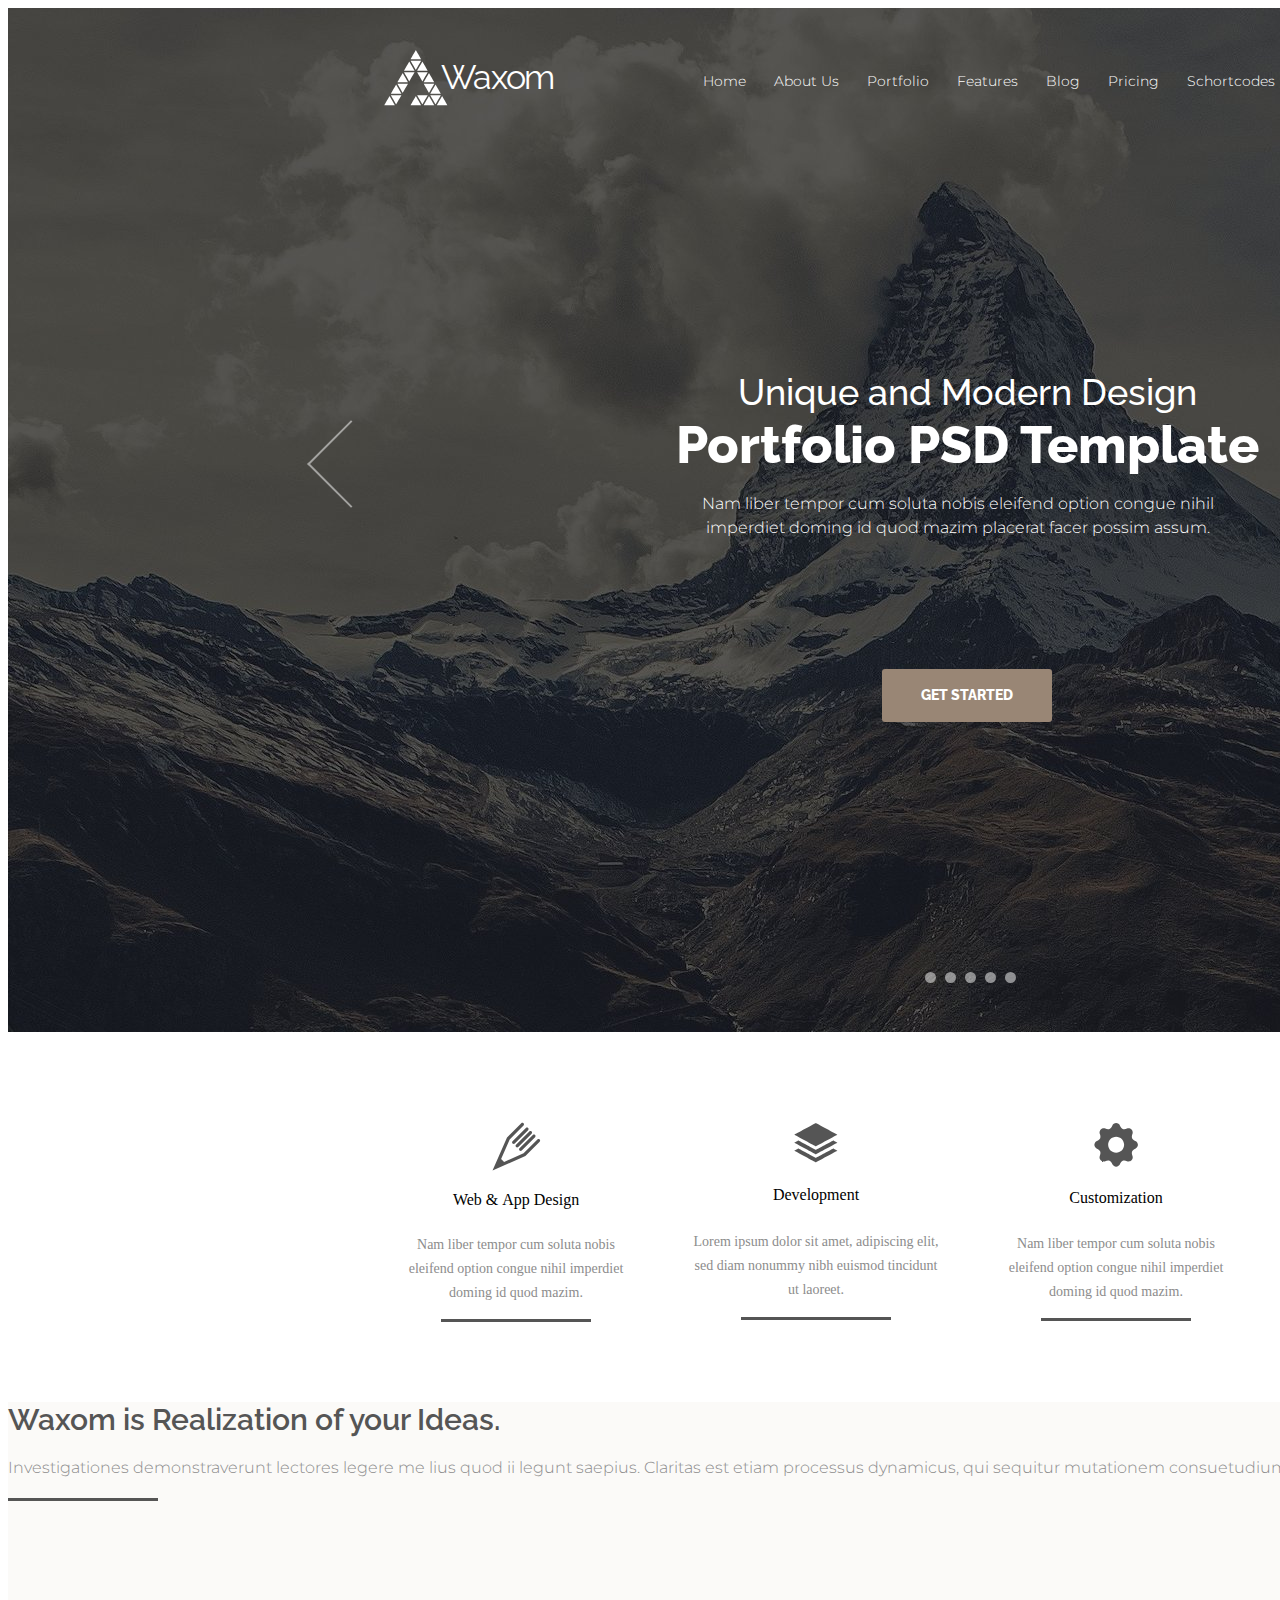
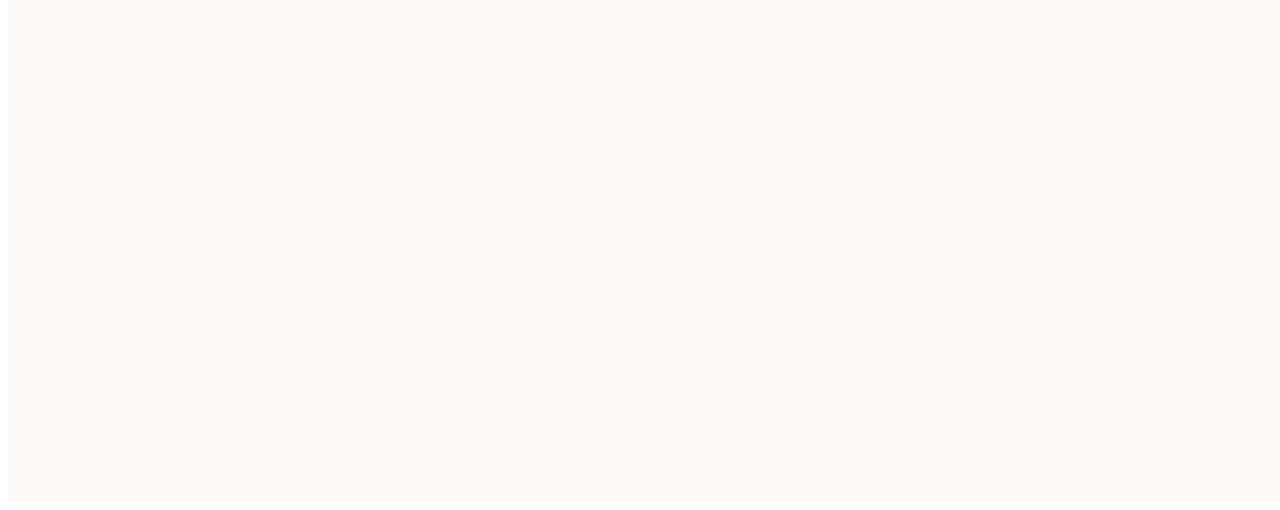
==== GB_html_final_mockup/index.html @ cc8e55af "hw5" ====
<!DOCTYPE html>
<html lang="en">

<head>
    <meta charset="UTF-8">
    <title>Final project</title>
    <link href="css/style.css" rel="stylesheet">
    <link href="https://fonts.googleapis.com/css?family=Raleway:400,500,600,700,800" rel="stylesheet">
    <link href="https://fonts.googleapis.com/css?family=Montserrat:300,400,200" rel="stylesheet">
    <link href="https://fonts.googleapis.com/css2?family=Roboto&display=swap" rel="stylesheet"> </head>

<body class="container">
    <header class="header">
        <dev class="logo_and_menu">
            <dev class="logo">
                <svg xmlns="http://www.w3.org/2000/svg" xmlns:xlink="http://www.w3.org/1999/xlink" width="66px" height="59px" viewBox="0 0 66 59">
                    <path fill-rule="evenodd" fill="#ffffff" d="M38.107788,12.713295 C38.107788,12.713295 27.60028,12.713295 27.60028,12.713295 C27.60028,12.713295 32.854034,21.904587 32.854034,21.904587 C32.854034,21.904587 38.107788,12.713295 38.107788,12.713295 ZM26.286285,13.47979 C26.286285,13.47979 21.03241,22.671082 21.03241,22.671082 C21.03241,22.671082 31.54004,22.671082 31.54004,22.671082 C31.54004,22.671082 26.286285,13.47979 26.286285,13.47979 ZM44.67566,22.671082 C44.67566,22.671082 39.42169,13.47979 39.42169,13.47979 C39.42169,13.47979 34.16806,22.671082 34.16806,22.671082 C34.16806,22.671082 44.67566,22.671082 44.67566,22.671082 ZM34.16806,24.201576 C34.16806,24.201576 39.42169,33.38955 39.42169,33.38955 C39.42169,33.38955 44.67566,24.201576 44.67566,24.201576 C44.67566,24.201576 34.16806,24.201576 34.16806,24.201576 ZM21.03241,24.201576 C21.03241,24.201576 26.286285,33.38955 26.286285,33.38955 C26.286285,33.38955 31.54004,24.201576 31.54004,24.201576 C31.54004,24.201576 21.03241,24.201576 21.03241,24.201576 ZM14.464661,34.15396 C14.464661,34.15396 24.971344,34.15396 24.971344,34.15396 C24.971344,34.15396 19.718384,24.966827 19.718384,24.966827 C19.718384,24.966827 14.464661,34.15396 14.464661,34.15396 ZM51.243317,34.15396 C51.243317,34.15396 45.989685,24.966827 45.989685,24.966827 C45.989685,24.966827 40.73764,34.15396 40.73764,34.15396 C40.73764,34.15396 51.243317,34.15396 51.243317,34.15396 ZM32.854034,1.9935837 C32.854034,1.9935837 27.60028,11.184044 27.60028,11.184044 C27.60028,11.184044 38.107788,11.184044 38.107788,11.184044 C38.107788,11.184044 32.854034,1.9935837 32.854034,1.9935837 ZM45.989685,44.874092 C45.989685,44.874092 51.243317,35.68612 51.243317,35.68612 C51.243317,35.68612 40.73764,35.68612 40.73764,35.68612 C40.73764,35.68612 45.989685,44.874092 45.989685,44.874092 ZM19.718384,44.874092 C19.718384,44.874092 24.971344,35.68612 24.971344,35.68612 C24.971344,35.68612 14.464661,35.68612 14.464661,35.68612 C14.464661,35.68612 19.718384,44.874092 19.718384,44.874092 ZM7.897003,45.64142 C7.897003,45.64142 18.403687,45.64142 18.403687,45.64142 C18.403687,45.64142 13.150757,36.45096 13.150757,36.45096 C13.150757,36.45096 7.897003,45.64142 7.897003,45.64142 ZM57.811096,45.64142 C57.811096,45.64142 52.557343,36.45096 52.557343,36.45096 C52.557343,36.45096 47.303345,45.64142 47.303345,45.64142 C47.303345,45.64142 57.811096,45.64142 57.811096,45.64142 ZM47.303345,47.171913 C47.303345,47.171913 52.557343,56.359047 52.557343,56.359047 C52.557343,56.359047 57.811096,47.171913 57.811096,47.171913 C57.811096,47.171913 47.303345,47.171913 47.303345,47.171913 ZM34.16806,47.171913 C34.16806,47.171913 39.42169,56.359047 39.42169,56.359047 C39.42169,56.359047 44.67566,47.171913 44.67566,47.171913 C44.67566,47.171913 34.16806,47.171913 34.16806,47.171913 ZM13.150757,56.359047 C13.150757,56.359047 18.403687,47.171913 18.403687,47.171913 C18.403687,47.171913 7.897003,47.171913 7.897003,47.171913 C7.897003,47.171913 13.150757,56.359047 13.150757,56.359047 ZM1.3310547,57.127625 C1.3310547,57.127625 11.835815,57.127625 11.835815,57.127625 C11.835815,57.127625 6.582062,47.93924 6.582062,47.93924 C6.582062,47.93924 1.3310547,57.127625 1.3310547,57.127625 ZM27.60028,57.127625 C27.60028,57.127625 38.107788,57.127625 38.107788,57.127625 C38.107788,57.127625 32.854034,47.93924 32.854034,47.93924 C32.854034,47.93924 27.60028,57.127625 27.60028,57.127625 ZM40.73764,57.127625 C40.73764,57.127625 51.243317,57.127625 51.243317,57.127625 C51.243317,57.127625 45.989685,47.93924 45.989685,47.93924 C45.989685,47.93924 40.73764,57.127625 40.73764,57.127625 ZM59.12509,47.93924 C59.12509,47.93924 53.873047,57.127625 53.873047,57.127625 C53.873047,57.127625 64.377014,57.127625 64.377014,57.127625 C64.377014,57.127625 59.12509,47.93924 59.12509,47.93924 Z" /> </svg> <span class="logo_text">Waxom</span> 
                    </dev>
            <nav class="menu_basket_search">
                <ul class="menu">
                    <li class="menu_item">home</li>
                    <li class="menu_item">about us</li>
                    <li class="menu_item">portfolio</li>
                    <li class="menu_item">features</li>
                    <li class="menu_item">blog</li>
                    <li class="menu_item">pricing</li>
                    <li class="menu_item">schortcodes</li>
                    <li class="menu_item">contact</li>
                    <li class="menu_item">
                        <svg class="basket_icon" xmlns="http://www.w3.org/2000/svg" xmlns:xlink="http://www.w3.org/1999/xlink" width="20px" height="27px" viewBox="0 0 20 27">
                            <path fill-rule="evenodd" fill="#ffffff" d="M15.995483,4.9985275 C15.995483,4.9985275 14.496216,4.9985275 14.496216,4.9985275 C14.496216,3.3417358 12.483032,1.998188 9.998779,1.998188 C7.5144043,1.998188 5.5009766,3.3417358 5.5009766,4.9985275 C5.5009766,4.9985275 4.001831,4.9985275 4.001831,4.9985275 C2.3458252,4.9985275 1.0032959,6.3412437 1.0032959,7.997204 C1.0032959,7.997204 1.0032959,22.995163 1.0032959,22.995163 C1.0032959,24.651123 2.3458252,25.994255 4.001831,25.994255 C4.001831,25.994255 15.995483,25.994255 15.995483,25.994255 C17.651611,25.994255 18.994263,24.651123 18.994263,22.995163 C18.994263,22.995163 18.994263,7.997204 18.994263,7.997204 C18.994263,6.3412437 17.651611,4.9985275 15.995483,4.9985275 ZM9.998779,3.4983559 C11.655029,3.4983559 12.99707,3.96241 12.99707,4.9985275 C12.99707,4.9985275 7.000244,4.9985275 7.000244,4.9985275 C7.000244,3.96241 8.342651,3.4983559 9.998779,3.4983559 ZM17.494995,22.995163 C17.494995,23.823143 16.823486,24.494087 15.995483,24.494087 C15.995483,24.494087 4.001831,24.494087 4.001831,24.494087 C3.173584,24.494087 2.5024414,23.823143 2.5024414,22.995163 C2.5024414,22.995163 2.5024414,21.495407 2.5024414,21.495407 C2.5024414,21.495407 17.494995,21.495407 17.494995,21.495407 C17.494995,21.495407 17.494995,22.995163 17.494995,22.995163 ZM17.494995,19.99524 C17.494995,19.99524 2.5024414,19.99524 2.5024414,19.99524 C2.5024414,19.99524 2.5024414,7.997204 2.5024414,7.997204 C2.5024414,7.168808 3.173584,6.497452 4.001831,6.497452 C4.001831,6.497452 5.5009766,6.497452 5.5009766,6.497452 C5.5009766,6.497452 5.5009766,10.997543 5.5009766,10.997543 C5.5009766,10.997543 7.000244,10.997543 7.000244,10.997543 C7.000244,10.997543 7.000244,6.497452 7.000244,6.497452 C7.000244,6.497452 12.99707,6.497452 12.99707,6.497452 C12.99707,6.497452 12.99707,10.997543 12.99707,10.997543 C12.99707,10.997543 14.496216,10.997543 14.496216,10.997543 C14.496216,10.997543 14.496216,6.497452 14.496216,6.497452 C14.496216,6.497452 15.995483,6.497452 15.995483,6.497452 C16.823975,6.497452 17.494995,7.168808 17.494995,7.997204 C17.494995,7.997204 17.494995,19.99524 17.494995,19.99524 Z" /> </svg>
                    </li>
                    <li class="menu_item">
                        <svg class="search_icon" xmlns="http://www.w3.org/2000/svg" xmlns:xlink="http://www.w3.org/1999/xlink" width="27px" height="28px" viewBox="0 0 27 28">
                            <path fill-rule="evenodd" fill="#ffffff" d="M24.762207,24.68145 C24.762207,24.68145 18.568604,18.586464 18.568604,18.586464 C20.190186,16.82457 21.18689,14.493507 21.18689,11.928558 C21.186035,6.4434433 16.667603,1.9977722 11.093384,1.9977722 C5.518921,1.9977722 1.0006104,6.4434433 1.0006104,11.928558 C1.0006104,17.415741 5.518921,21.862244 11.093384,21.862244 C13.501587,21.862244 15.710693,21.02803 17.4458,19.643776 C17.4458,19.643776 23.663452,25.763268 23.663452,25.763268 C23.966309,26.061554 24.45813,26.061554 24.761353,25.763268 C25.064697,25.46373 25.064697,24.979324 24.762207,24.68145 ZM11.093384,20.333824 C6.376953,20.333824 2.5533447,16.571564 2.5533447,11.928558 C2.5533447,7.28804 6.376953,3.5249443 11.093384,3.5249443 C15.809814,3.5249443 19.633057,7.28804 19.633057,11.928558 C19.633057,16.571564 15.809814,20.333824 11.093384,20.333824 Z" /> </svg>
                    </li>
                </ul>
            </nav>
        </dev>
        <div class="middle_header">
            <div class="middle_header_arrow_left">
                <a href="#" class="slider_arrow_left"></a>
            </div>
            <div class="middle_header_alltext"><span class="h1_Unique">Unique and Modern Design</span> <span class="h2_Portfolio">Portfolio PSD Template</span>
                <p class="middle_header_text">Nam liber tempor cum soluta nobis eleifend option congue nihil imperdiet doming id quod mazim placerat facer possim assum.</p>
            </div>
            <div class="middle_header_arrow_right">
                <a href="#" class="slider_arrow_right"></a>
            </div>
        </div>
        <button class="header_button">Get Started</button>
        <div class="header_pagination">
            <a class="header_pagination_item" href="#"></a>
            <a class="header_pagination_item" href="#"></a>
            <a class="header_pagination_item" href="#"></a>
            <a class="header_pagination_item" href="#"></a>
            <a class="header_pagination_item" href="#"></a>
        </div>
    </header>
    <section class="web_development_marketing">
        <div class="features">
            <svg class="features_icon" xmlns="http://www.w3.org/2000/svg" xmlns:xlink="http://www.w3.org/1999/xlink" width="49" height="49">
                <path d="M47.668,19.717 L33.402,33.985 L0.534,48.463 L15.011,15.591 L29.279,1.327 C29.898,0.706 30.904,0.706 31.527,1.327 C32.148,1.950 32.148,2.955 31.527,3.576 L17.683,17.422 L9.107,36.888 L12.106,39.887 L31.573,31.314 L45.420,17.470 C46.039,16.847 47.043,16.847 47.668,17.470 C48.289,18.090 48.289,19.100 47.668,19.717 ZM29.745,28.466 C29.434,28.773 29.028,28.931 28.620,28.931 C28.211,28.931 27.805,28.773 27.495,28.466 C26.875,27.843 26.875,26.836 27.495,26.216 L40.827,12.885 C41.450,12.260 42.454,12.260 43.077,12.885 C43.700,13.505 43.700,14.510 43.077,15.134 L29.745,28.466 ZM26.265,24.985 C25.955,25.293 25.549,25.450 25.140,25.450 C24.734,25.450 24.326,25.293 24.015,24.985 C23.394,24.364 23.394,23.354 24.015,22.735 L37.348,9.403 C37.970,8.780 38.974,8.780 39.598,9.403 C40.219,10.023 40.219,11.030 39.598,11.653 L26.265,24.985 ZM22.784,21.502 C22.473,21.814 22.065,21.968 21.659,21.968 C21.253,21.968 20.845,21.814 20.534,21.502 C19.914,20.883 19.914,19.873 20.534,19.253 L33.867,5.922 C34.490,5.298 35.495,5.298 36.117,5.922 C36.739,6.542 36.739,7.548 36.117,8.172 L22.784,21.502 Z" /> </svg> <span class="features_caption">Web &amp;&nbsp;App Design</span>
            <p class="features_text">Nam liber tempor cum soluta nobis eleifend option congue nihil imperdiet doming id quod mazim.</p>
        </div>
        <div class="features">
            <svg xmlns="http://www.w3.org/2000/svg" xmlns:xlink="http://www.w3.org/1999/xlink" class="features_icon" width="46px" height="42px">
                <path d="M22.850525,1.1054688 C22.850525,1.1054688 1.4135742,12.665649 1.4135742,12.665649 C1.4135742,12.665649 22.850525,24.22705 22.850525,24.22705 C22.850525,24.22705 44.287354,12.665649 44.287354,12.665649 C44.287354,12.665649 22.850525,1.1054688 22.850525,1.1054688 ZM22.850525,27.957764 C22.850525,27.957764 5.3987427,18.547974 5.3987427,18.547974 C5.3987427,18.547974 1.4135742,20.696655 1.4135742,20.696655 C1.4135742,20.696655 22.850525,32.253418 22.850525,32.253418 C22.850525,32.253418 44.287354,20.696655 44.287354,20.696655 C44.287354,20.696655 40.302307,18.547974 40.302307,18.547974 C40.302307,18.547974 22.850525,27.957764 22.850525,27.957764 ZM22.850525,35.98462 C22.850525,35.98462 5.3987427,26.57312 5.3987427,26.57312 C5.3987427,26.57312 1.4135742,28.720459 1.4135742,28.720459 C1.4135742,28.720459 22.850525,40.283203 22.850525,40.283203 C22.850525,40.283203 44.287354,28.720459 44.287354,28.720459 C44.287354,28.720459 40.302307,26.57312 40.302307,26.57312 C40.302307,26.57312 22.850525,35.98462 22.850525,35.98462 Z" /> </svg> <span class="features_caption">Development</span>
            <p class="features_text">Lorem ipsum dolor sit amet, adipiscing elit, sed diam nonummy nibh euismod tincidunt ut laoreet.</p>
        </div>
        <div class="features">
            <svg xmlns="http://www.w3.org/2000/svg" xmlns:xlink="http://www.w3.org/1999/xlink" class="features_icon" width="46px" height="46px">
                <path d="M44.927124,22.849976 C44.927124,21.229736 43.76062,19.500732 42.321655,18.993042 C40.881714,18.483276 39.486572,17.23523 39.0813,16.25061 C38.675293,15.268921 38.78076,13.395752 39.4364,12.016846 C40.092407,10.637573 39.694946,8.590698 38.549683,7.442871 C37.404175,6.296631 35.35681,5.9014893 33.976685,6.557495 C32.597412,7.2143555 30.726929,7.321533 29.74585,6.914795 C28.764893,6.5097656 27.517456,5.1121826 27.005127,3.6730957 C26.493408,2.2340088 24.763916,1.0670166 23.143677,1.0670166 C21.523071,1.0670166 19.79419,2.2340088 19.281982,3.6730957 C18.770142,5.1121826 17.522217,6.508911 16.54126,6.914795 C15.559692,7.321533 13.689697,7.2143555 12.310425,6.557495 C10.931519,5.9014893 8.883301,6.296631 7.7374268,7.442871 C6.591797,8.590698 6.194824,10.637573 6.85083,12.016846 C7.507202,13.396606 7.61145,15.2664795 7.2039795,16.249878 C6.7960205,17.231567 5.4053955,18.483276 3.9660645,18.993042 C2.5263672,19.500732 1.3598633,21.229736 1.3598633,22.849976 C1.3598633,24.470703 2.5263672,26.198853 3.9660645,26.710693 C5.4053955,27.223022 6.7978516,28.474243 7.2058105,29.453857 C7.6136475,30.434326 7.507202,32.30432 6.85083,33.683105 C6.194824,35.061523 6.591797,37.10974 7.7374268,38.255127 C8.883301,39.4021 10.930298,39.799316 12.310425,39.142456 C13.69043,38.48645 15.559692,38.38098 16.54126,38.78894 C17.523193,39.196045 18.770142,40.593994 19.281982,42.03235 C19.79419,43.46814 21.523071,44.633423 23.143677,44.633423 C24.763916,44.633423 26.493408,43.46814 27.005127,42.03235 C27.517456,40.593994 28.763062,39.196533 29.744263,38.78601 C30.72522,38.37805 32.597412,38.48645 33.976685,39.142456 C35.355957,39.799316 37.404175,39.4021 38.549683,38.255127 C39.694946,37.10974 40.092407,35.061523 39.4364,33.683105 C38.78076,32.303833 38.673462,30.433105 39.078735,29.453125 C39.484863,28.471802 40.881714,27.223022 42.321655,26.710693 C43.76062,26.198853 44.927124,24.470703 44.927124,22.849976 ZM23.143677,30.841919 C18.723999,30.841919 15.1501465,27.270386 15.1501465,22.858765 C15.1501465,18.440063 18.723999,14.865112 23.143677,14.865112 C27.554443,14.865112 31.127808,18.440063 31.127808,22.858765 C31.127808,27.270386 27.554443,30.841919 23.143677,30.841919 Z" /> </svg><span class="features_caption">Customization</span>
            <p class="features_text">Nam liber tempor cum soluta nobis eleifend option congue nihil imperdiet doming id quod mazim.</p>
        </div>
        <div class="features">
            <svg xmlns="http://www.w3.org/2000/svg" xmlns:xlink="http://www.w3.org/1999/xlink" class="features_icon" width="55px" height="38px">
                <path d="M9.999756,14.245117 C11.002197,12.187012 13.474487,10.636963 15.741943,10.636963 C15.741943,10.636963 41.94873,10.636963 41.94873,10.636963 C41.94873,10.636963 41.94873,8.983032 41.94873,8.983032 C41.94873,7.6187744 40.841675,6.5008545 39.491333,6.5008545 C39.491333,6.5008545 28.674805,6.5008545 28.674805,6.5008545 C28.674805,6.5008545 28.674805,5.057617 28.674805,5.057617 C28.674805,3.0014648 27.019531,1.3347168 24.990967,1.3347168 C24.990967,1.3347168 18.700562,1.3347168 18.700562,1.3347168 C17.717041,1.3347168 16.793457,1.7227783 16.09375,2.4302979 C15.394165,3.1348877 15.012329,4.062622 15.012329,5.057617 C15.012329,5.057617 15.012329,6.5024414 15.012329,6.5024414 C15.012329,6.5024414 4.1956787,6.5024414 4.1956787,6.5024414 C2.8432617,6.5008545 1.7385254,7.6187744 1.7385254,8.983032 C1.7385254,8.983032 1.7385254,31.14746 1.7385254,31.14746 C1.7385254,31.14746 9.999756,14.245117 9.999756,14.245117 ZM17.469604,5.057617 C17.469604,4.7297363 17.60205,4.4173584 17.832153,4.1831055 C18.062622,3.9449463 18.37207,3.8154297 18.698242,3.8154297 C18.698242,3.8154297 24.988647,3.8154297 24.988647,3.8154297 C25.666992,3.8154297 26.217407,4.369995 26.217407,5.057617 C26.217407,5.057617 26.217407,6.5024414 26.217407,6.5024414 C26.217407,6.5024414 17.469604,6.5024414 17.469604,6.5024414 C17.469604,6.5024414 17.469604,5.057617 17.469604,5.057617 ZM42.921265,34.762695 C42.326294,35.98401 40.728516,36.983643 39.378418,36.983643 C39.378418,36.983643 4.0803223,36.983643 4.0803223,36.983643 C2.7302246,36.983643 2.1116943,35.981567 2.7109375,34.762695 C2.7109375,34.762695 12.203125,15.340698 12.203125,15.340698 C12.796265,14.117554 14.3914795,13.115112 15.741943,13.115112 C15.741943,13.115112 51.039795,13.115112 51.039795,13.115112 C52.39441,13.115112 53.008545,14.117554 52.411377,15.340698 C52.411377,15.340698 42.921265,34.762695 42.921265,34.762695 Z" /> </svg> <span class="features_caption">Marketing</span>
            <p class="features_text">Nam liber tempor cum soluta nobis eleifend option congue nihil imperdiet doming id quod mazim.</p>
        </div>
    </section>
    <section class="waxom_is_realization">
    <span class="waxon_is_realization_caption">Waxom is Realization of your Ideas.</span> 
    <p class="waxon_is_realization_text">Investigationes demonstraverunt lectores legere me lius quod ii legunt saepius. Claritas est etiam processus dynamicus, qui sequitur mutationem consuetudium.</p>
    </section>
    <aside class="waxom_multipurpose"> </aside>
    <section class="our_latest_projects"> </section>
    <section class="video_presentation"> </section>
    <section class="exellent_for_mobile"> </section>
    <section class="satisfied_clients"> </section>
    <section class="resent_post"> </section>
    <section class="current_clients"> </section>
    <footer> </footer>
</body>

</html>
---- GB_html_final_mockup/css/style.css ----
.container {
    width: 1920px;
}

.header {
    min-height: 1024px;
    background-color: rgba(17, 17, 17, 0.7);
    background-image: url(../img/bg_photo_11949.jpg);
    box-sizing: border-box;
    padding: 40px 0 0 0;
}

.header:after {
    content: "";
    display: block;
    width: 100%;
    clear: both;
}

.menu_basket_search {
    float: right;
    margin-right: 375px;
}

.logo {
    display: flex;
    width: 181px;
    align-items: center;
    justify-content: space-between;
    box-sizing: border-box;
    margin: 0 0 0 375px;
    float: left;
    clear: both;
}

.logo_text {
    font-family: Raleway;
    font-size: 34px;
    line-height: 1.2;
    font-weight: 400;
    letter-spacing: -0.04em;
    color: #ffffff;
    margin: 0 10px 0 -20px;
    box-sizing: border-box;
}

.menu {
    list-style-type: none;
    display: inline-flex;
    justify-content: space-around;
    margin: 25px 0px 0 0;
    box-sizing: border-box;
    clear: both;
}

.menu_item {
    font-family: Montserrat;
    font-size: 14px;
    line-height: 1.2;
    font-weight: 300;
    color: #ffffff;
    text-transform: capitalize;
    box-sizing: border-box;
    margin: 0 28px 0 0;
}

.basket_icon {
    float: right;
    display: block;
    clear: both;
    margin: 0;
    margin: -7px 0 0 63px;
    ;
}

.search_icon {
    display: block;
    clear: both;
    margin: 0;
    float: right;
    margin: -7px 0 0 0px;
}

.menu_item:hover {
    color: #c7b299;
}

.middle_header {
    width: 1620px;
    min-height: 261px;
    display: flex;
    justify-content: center;
    align-items: center;
    justify-content: space-around;
    margin: 285px 150px 325px 150px;
}

.h1_Unique {
    font-family: Raleway;
    font-size: 36px;
    line-height: 1.2;
    font-weight: 500;
    color: #ffffff;
    box-sizing: border-box;
    display: flex;
    justify-content: center;
}

.h2_Portfolio {
    font-family: Raleway;
    font-size: 52px;
    line-height: 1.2;
    font-weight: 800;
    color: #ffffff;
    box-sizing: border-box;
    display: flex;
    justify-content: center;
}

.middle_header_text {
    font-family: Montserrat;
    width: 563px;
    font-size: 16px;
    line-height: 24px;
    font-weight: 300;
    color: #ffffff;
    box-sizing: border-box;
    display: flex;
    justify-content: center;
    text-align: center;
}

.slider_arrow_right {
    border: 1px solid white;
    display: block;
    width: 60px;
    height: 60px;
    margin: 30px;
    border: none;
    border-top: 2px solid white;
    border-right: 2px solid white;
    opacity: 0.5;
    transform: rotate(45deg);
}

.slider_arrow_left {
    border: 1px solid white;
    display: block;
    width: 60px;
    height: 60px;
    margin: 30px;
    border: none;
    border-top: 2px solid white;
    border-right: 2px solid white;
    opacity: 0.5;
    transform: rotate(-135deg);
}

.slider_arrow_right:hover,
.slider_arrow_left:hover {
    opacity: 1;
}

.header_button {
    font-family: Raleway;
    font-size: 14px;
    line-height: 23px;
    font-weight: 800;
    text-transform: uppercase;
    color: #ffffff;
    width: 170px;
    height: 53px;
    background-color: #998675;
    border-radius: 3.0px;
    box-sizing: border-box;
    border: none;
    display: block;
    margin: -250px 874px 250px 874px;
}

.header_button:hover {
    color: #ffffff;
    background-color: #c7b299;
}

.header_button:active,
.header_button:focus {
    color: #998675;
    background-color: #ffffff;
    border: none;
}

.header_pagination {
    width: 100px;
    display: flex;
    justify-content: space-around;
    margin: 0 912px 0 912px;
}

.header_pagination_item {
    display: block;
    width: 11px;
    height: 11px;
    opacity: 0.5;
    background-color: #ffffff;
    border-radius: 50%;
    border: 2px solid transparent;
    box-sizing: border-box;
}

.header_pagination_item:hover {
    background-color: transparent;
    border-color: #cfbda9;
    transform: scale(1.365);
}

.web_development_marketing {
    width: 1166px;
    display: flex;
    margin: 80px 375px 80px 375px;
    justify-content: space-between;
}

.features {
    display: flex;
    flex-wrap: wrap;
    justify-content: center;
    width: 266px;
    padding: 10px 10px 0 10px;
    box-sizing: border-box;
}

.features:after {
    content: "";
    display: block;
    width: 150px;
    height: 3px;
    background-color: #555555;
}

.features:hover .features_icon {
    fill: #c7b299;
}

.features:hover .features_caption {
    color: #c7b299;
}

.features:hover:after {
    background-color: #c7b299;
}

.features_icon {
    display: block;
    fill: #555555;
    margin: 0 0 20px 0;
}

.features_caption {
    width: 100%;
    margin: 0 0 10px 0;
    text-align: center;
    text-transform: capitalize;
}

.features_text {
    text-align: center;
    font-size: 14px;
    line-height: 24px;
    font-weight: 300;
    color: #8c8c8c;
}

.waxom_is_realization {
    min-height: 700px;
    background-color: #fbfaf8;
}

.waxom_is_realization:after {
    content: "";
    display: block;
    width: 150px;
    height: 3px;
    background-color: #555555;
}

.waxon_is_realization_caption {
    width: 100%;
    font-family: Raleway;
    font-size: 30px;
    line-height: 1.2;
    font-weight: 600;
    color: #555555;
    text-align: center;
}

.waxon_is_realization_text {
    font-family: Montserrat;
    font-size: 16px;
    line-height: 28px;
    font-weight: 300;
    color: #8c8c8c;
     width: 100%;
    
}
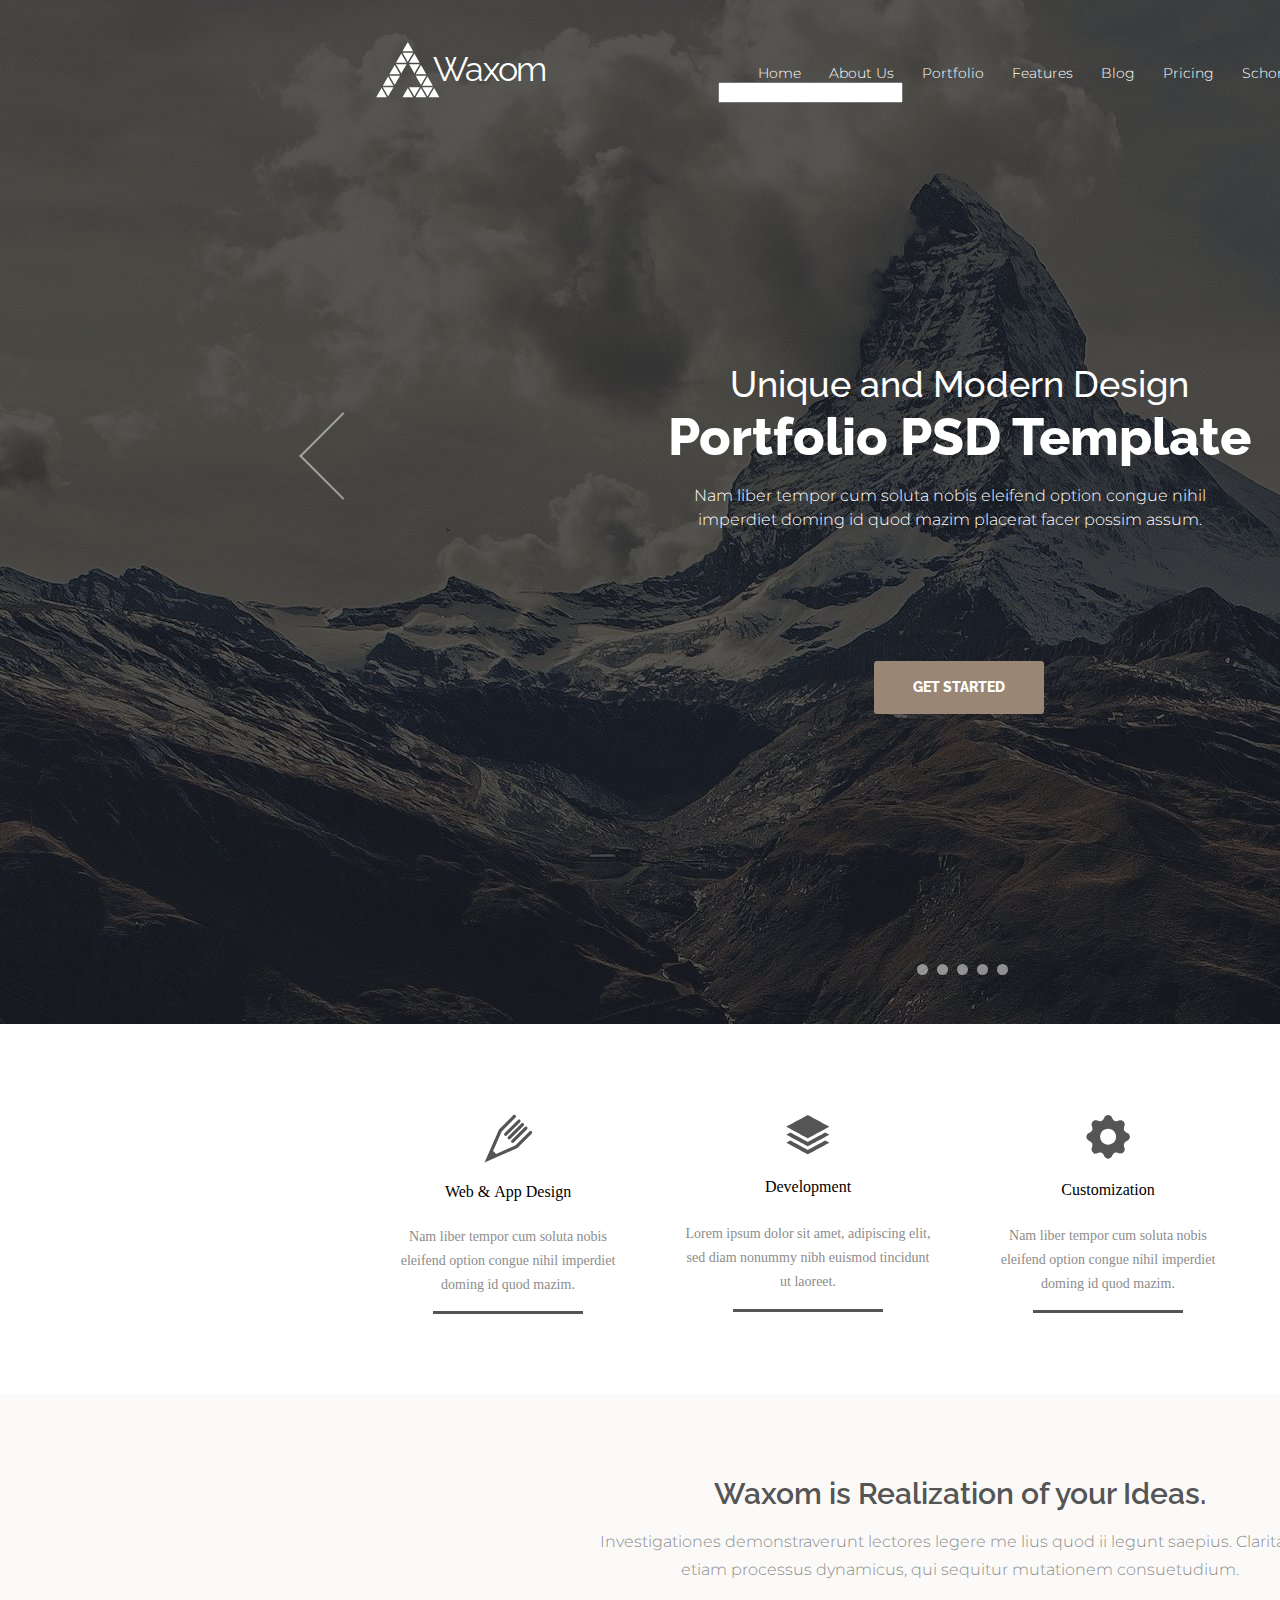
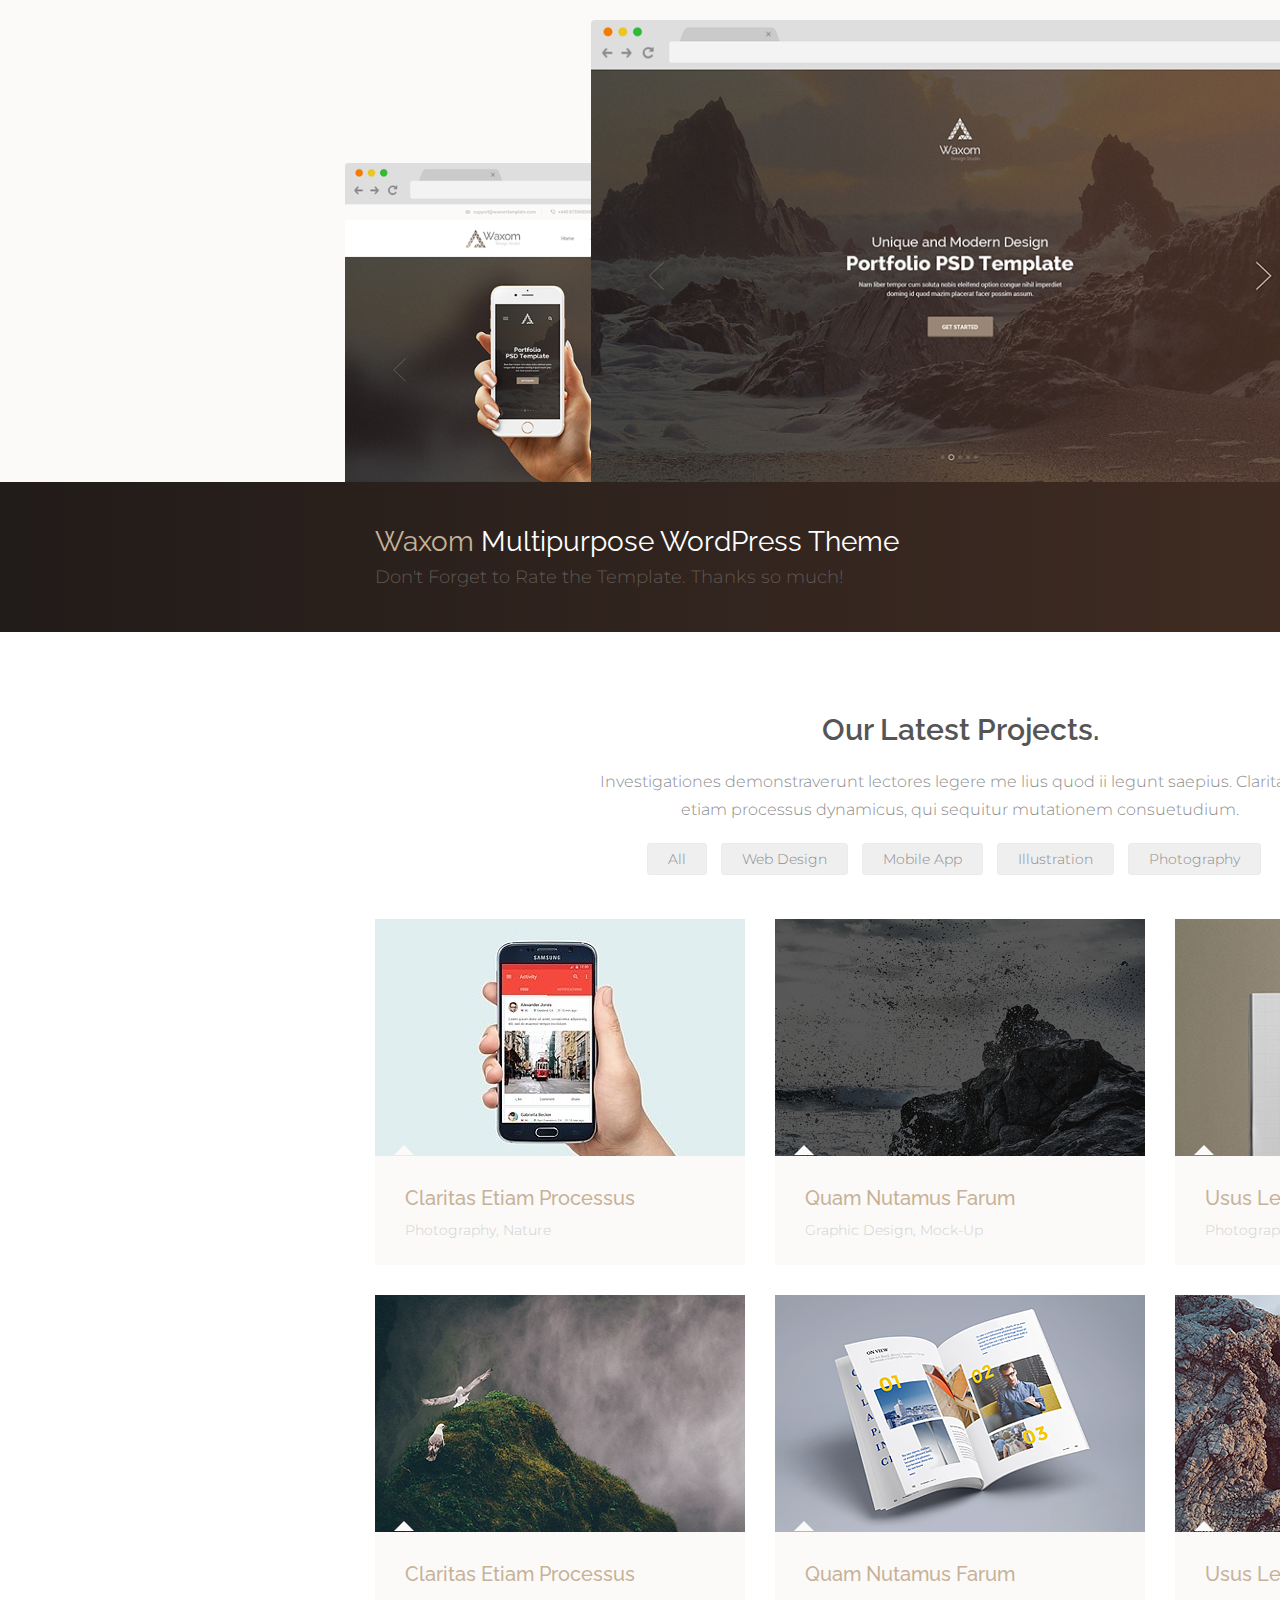
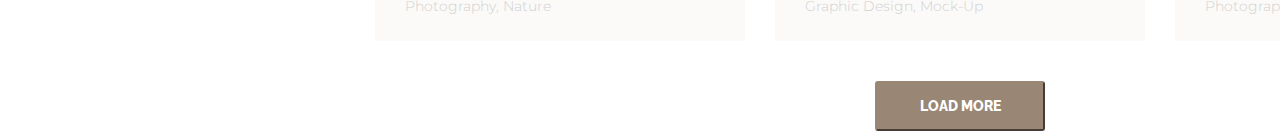
==== commit c1f2c39d: "hw6" ====
--- a/GB_html_final_mockup/index.html
+++ b/GB_html_final_mockup/index.html
@@ -1,96 +1,220 @@
 <!DOCTYPE html>
 <html lang="en">
-
-<head>
-    <meta charset="UTF-8">
-    <title>Final project</title>
-    <link href="css/style.css" rel="stylesheet">
-    <link href="https://fonts.googleapis.com/css?family=Raleway:400,500,600,700,800" rel="stylesheet">
-    <link href="https://fonts.googleapis.com/css?family=Montserrat:300,400,200" rel="stylesheet">
-    <link href="https://fonts.googleapis.com/css2?family=Roboto&display=swap" rel="stylesheet"> </head>
-
-<body class="container">
-    <header class="header">
-        <dev class="logo_and_menu">
+   <head>
+      <meta charset="UTF-8">
+      <title>Final project</title>
+      <link href="css/style.css" rel="stylesheet">
+      <link href="https://fonts.googleapis.com/css?family=Raleway:400,500,600,700,800" rel="stylesheet">
+      <link href="https://fonts.googleapis.com/css?family=Montserrat:300,400,200" rel="stylesheet">
+      <link href="https://fonts.googleapis.com/css2?family=Roboto&display=swap" rel="stylesheet">
+   </head>
+   <body class="container">
+      <header class="header">
+         <dev class="logo_and_menu">
             <dev class="logo">
-                <svg xmlns="http://www.w3.org/2000/svg" xmlns:xlink="http://www.w3.org/1999/xlink" width="66px" height="59px" viewBox="0 0 66 59">
-                    <path fill-rule="evenodd" fill="#ffffff" d="M38.107788,12.713295 C38.107788,12.713295 27.60028,12.713295 27.60028,12.713295 C27.60028,12.713295 32.854034,21.904587 32.854034,21.904587 C32.854034,21.904587 38.107788,12.713295 38.107788,12.713295 ZM26.286285,13.47979 C26.286285,13.47979 21.03241,22.671082 21.03241,22.671082 C21.03241,22.671082 31.54004,22.671082 31.54004,22.671082 C31.54004,22.671082 26.286285,13.47979 26.286285,13.47979 ZM44.67566,22.671082 C44.67566,22.671082 39.42169,13.47979 39.42169,13.47979 C39.42169,13.47979 34.16806,22.671082 34.16806,22.671082 C34.16806,22.671082 44.67566,22.671082 44.67566,22.671082 ZM34.16806,24.201576 C34.16806,24.201576 39.42169,33.38955 39.42169,33.38955 C39.42169,33.38955 44.67566,24.201576 44.67566,24.201576 C44.67566,24.201576 34.16806,24.201576 34.16806,24.201576 ZM21.03241,24.201576 C21.03241,24.201576 26.286285,33.38955 26.286285,33.38955 C26.286285,33.38955 31.54004,24.201576 31.54004,24.201576 C31.54004,24.201576 21.03241,24.201576 21.03241,24.201576 ZM14.464661,34.15396 C14.464661,34.15396 24.971344,34.15396 24.971344,34.15396 C24.971344,34.15396 19.718384,24.966827 19.718384,24.966827 C19.718384,24.966827 14.464661,34.15396 14.464661,34.15396 ZM51.243317,34.15396 C51.243317,34.15396 45.989685,24.966827 45.989685,24.966827 C45.989685,24.966827 40.73764,34.15396 40.73764,34.15396 C40.73764,34.15396 51.243317,34.15396 51.243317,34.15396 ZM32.854034,1.9935837 C32.854034,1.9935837 27.60028,11.184044 27.60028,11.184044 C27.60028,11.184044 38.107788,11.184044 38.107788,11.184044 C38.107788,11.184044 32.854034,1.9935837 32.854034,1.9935837 ZM45.989685,44.874092 C45.989685,44.874092 51.243317,35.68612 51.243317,35.68612 C51.243317,35.68612 40.73764,35.68612 40.73764,35.68612 C40.73764,35.68612 45.989685,44.874092 45.989685,44.874092 ZM19.718384,44.874092 C19.718384,44.874092 24.971344,35.68612 24.971344,35.68612 C24.971344,35.68612 14.464661,35.68612 14.464661,35.68612 C14.464661,35.68612 19.718384,44.874092 19.718384,44.874092 ZM7.897003,45.64142 C7.897003,45.64142 18.403687,45.64142 18.403687,45.64142 C18.403687,45.64142 13.150757,36.45096 13.150757,36.45096 C13.150757,36.45096 7.897003,45.64142 7.897003,45.64142 ZM57.811096,45.64142 C57.811096,45.64142 52.557343,36.45096 52.557343,36.45096 C52.557343,36.45096 47.303345,45.64142 47.303345,45.64142 C47.303345,45.64142 57.811096,45.64142 57.811096,45.64142 ZM47.303345,47.171913 C47.303345,47.171913 52.557343,56.359047 52.557343,56.359047 C52.557343,56.359047 57.811096,47.171913 57.811096,47.171913 C57.811096,47.171913 47.303345,47.171913 47.303345,47.171913 ZM34.16806,47.171913 C34.16806,47.171913 39.42169,56.359047 39.42169,56.359047 C39.42169,56.359047 44.67566,47.171913 44.67566,47.171913 C44.67566,47.171913 34.16806,47.171913 34.16806,47.171913 ZM13.150757,56.359047 C13.150757,56.359047 18.403687,47.171913 18.403687,47.171913 C18.403687,47.171913 7.897003,47.171913 7.897003,47.171913 C7.897003,47.171913 13.150757,56.359047 13.150757,56.359047 ZM1.3310547,57.127625 C1.3310547,57.127625 11.835815,57.127625 11.835815,57.127625 C11.835815,57.127625 6.582062,47.93924 6.582062,47.93924 C6.582062,47.93924 1.3310547,57.127625 1.3310547,57.127625 ZM27.60028,57.127625 C27.60028,57.127625 38.107788,57.127625 38.107788,57.127625 C38.107788,57.127625 32.854034,47.93924 32.854034,47.93924 C32.854034,47.93924 27.60028,57.127625 27.60028,57.127625 ZM40.73764,57.127625 C40.73764,57.127625 51.243317,57.127625 51.243317,57.127625 C51.243317,57.127625 45.989685,47.93924 45.989685,47.93924 C45.989685,47.93924 40.73764,57.127625 40.73764,57.127625 ZM59.12509,47.93924 C59.12509,47.93924 53.873047,57.127625 53.873047,57.127625 C53.873047,57.127625 64.377014,57.127625 64.377014,57.127625 C64.377014,57.127625 59.12509,47.93924 59.12509,47.93924 Z" /> </svg> <span class="logo_text">Waxom</span> 
-                    </dev>
+               <svg xmlns="http://www.w3.org/2000/svg" xmlns:xlink="http://www.w3.org/1999/xlink" width="66" height="59" viewBox="0 0 66 59">
+                  <path d="M38.107788,12.713295 C38.107788,12.713295 27.60028,12.713295 27.60028,12.713295 C27.60028,12.713295 32.854034,21.904587 32.854034,21.904587 C32.854034,21.904587 38.107788,12.713295 38.107788,12.713295 ZM26.286285,13.47979 C26.286285,13.47979 21.03241,22.671082 21.03241,22.671082 C21.03241,22.671082 31.54004,22.671082 31.54004,22.671082 C31.54004,22.671082 26.286285,13.47979 26.286285,13.47979 ZM44.67566,22.671082 C44.67566,22.671082 39.42169,13.47979 39.42169,13.47979 C39.42169,13.47979 34.16806,22.671082 34.16806,22.671082 C34.16806,22.671082 44.67566,22.671082 44.67566,22.671082 ZM34.16806,24.201576 C34.16806,24.201576 39.42169,33.38955 39.42169,33.38955 C39.42169,33.38955 44.67566,24.201576 44.67566,24.201576 C44.67566,24.201576 34.16806,24.201576 34.16806,24.201576 ZM21.03241,24.201576 C21.03241,24.201576 26.286285,33.38955 26.286285,33.38955 C26.286285,33.38955 31.54004,24.201576 31.54004,24.201576 C31.54004,24.201576 21.03241,24.201576 21.03241,24.201576 ZM14.464661,34.15396 C14.464661,34.15396 24.971344,34.15396 24.971344,34.15396 C24.971344,34.15396 19.718384,24.966827 19.718384,24.966827 C19.718384,24.966827 14.464661,34.15396 14.464661,34.15396 ZM51.243317,34.15396 C51.243317,34.15396 45.989685,24.966827 45.989685,24.966827 C45.989685,24.966827 40.73764,34.15396 40.73764,34.15396 C40.73764,34.15396 51.243317,34.15396 51.243317,34.15396 ZM32.854034,1.9935837 C32.854034,1.9935837 27.60028,11.184044 27.60028,11.184044 C27.60028,11.184044 38.107788,11.184044 38.107788,11.184044 C38.107788,11.184044 32.854034,1.9935837 32.854034,1.9935837 ZM45.989685,44.874092 C45.989685,44.874092 51.243317,35.68612 51.243317,35.68612 C51.243317,35.68612 40.73764,35.68612 40.73764,35.68612 C40.73764,35.68612 45.989685,44.874092 45.989685,44.874092 ZM19.718384,44.874092 C19.718384,44.874092 24.971344,35.68612 24.971344,35.68612 C24.971344,35.68612 14.464661,35.68612 14.464661,35.68612 C14.464661,35.68612 19.718384,44.874092 19.718384,44.874092 ZM7.897003,45.64142 C7.897003,45.64142 18.403687,45.64142 18.403687,45.64142 C18.403687,45.64142 13.150757,36.45096 13.150757,36.45096 C13.150757,36.45096 7.897003,45.64142 7.897003,45.64142 ZM57.811096,45.64142 C57.811096,45.64142 52.557343,36.45096 52.557343,36.45096 C52.557343,36.45096 47.303345,45.64142 47.303345,45.64142 C47.303345,45.64142 57.811096,45.64142 57.811096,45.64142 ZM47.303345,47.171913 C47.303345,47.171913 52.557343,56.359047 52.557343,56.359047 C52.557343,56.359047 57.811096,47.171913 57.811096,47.171913 C57.811096,47.171913 47.303345,47.171913 47.303345,47.171913 ZM34.16806,47.171913 C34.16806,47.171913 39.42169,56.359047 39.42169,56.359047 C39.42169,56.359047 44.67566,47.171913 44.67566,47.171913 C44.67566,47.171913 34.16806,47.171913 34.16806,47.171913 ZM13.150757,56.359047 C13.150757,56.359047 18.403687,47.171913 18.403687,47.171913 C18.403687,47.171913 7.897003,47.171913 7.897003,47.171913 C7.897003,47.171913 13.150757,56.359047 13.150757,56.359047 ZM1.3310547,57.127625 C1.3310547,57.127625 11.835815,57.127625 11.835815,57.127625 C11.835815,57.127625 6.582062,47.93924 6.582062,47.93924 C6.582062,47.93924 1.3310547,57.127625 1.3310547,57.127625 ZM27.60028,57.127625 C27.60028,57.127625 38.107788,57.127625 38.107788,57.127625 C38.107788,57.127625 32.854034,47.93924 32.854034,47.93924 C32.854034,47.93924 27.60028,57.127625 27.60028,57.127625 ZM40.73764,57.127625 C40.73764,57.127625 51.243317,57.127625 51.243317,57.127625 C51.243317,57.127625 45.989685,47.93924 45.989685,47.93924 C45.989685,47.93924 40.73764,57.127625 40.73764,57.127625 ZM59.12509,47.93924 C59.12509,47.93924 53.873047,57.127625 53.873047,57.127625 C53.873047,57.127625 64.377014,57.127625 64.377014,57.127625 C64.377014,57.127625 59.12509,47.93924 59.12509,47.93924 Z" />
+               </svg>
+               <span class="logo_text">Waxom</span> 
+            </dev>
             <nav class="menu_basket_search">
-                <ul class="menu">
-                    <li class="menu_item">home</li>
-                    <li class="menu_item">about us</li>
-                    <li class="menu_item">portfolio</li>
-                    <li class="menu_item">features</li>
-                    <li class="menu_item">blog</li>
-                    <li class="menu_item">pricing</li>
-                    <li class="menu_item">schortcodes</li>
-                    <li class="menu_item">contact</li>
-                    <li class="menu_item">
-                        <svg class="basket_icon" xmlns="http://www.w3.org/2000/svg" xmlns:xlink="http://www.w3.org/1999/xlink" width="20px" height="27px" viewBox="0 0 20 27">
-                            <path fill-rule="evenodd" fill="#ffffff" d="M15.995483,4.9985275 C15.995483,4.9985275 14.496216,4.9985275 14.496216,4.9985275 C14.496216,3.3417358 12.483032,1.998188 9.998779,1.998188 C7.5144043,1.998188 5.5009766,3.3417358 5.5009766,4.9985275 C5.5009766,4.9985275 4.001831,4.9985275 4.001831,4.9985275 C2.3458252,4.9985275 1.0032959,6.3412437 1.0032959,7.997204 C1.0032959,7.997204 1.0032959,22.995163 1.0032959,22.995163 C1.0032959,24.651123 2.3458252,25.994255 4.001831,25.994255 C4.001831,25.994255 15.995483,25.994255 15.995483,25.994255 C17.651611,25.994255 18.994263,24.651123 18.994263,22.995163 C18.994263,22.995163 18.994263,7.997204 18.994263,7.997204 C18.994263,6.3412437 17.651611,4.9985275 15.995483,4.9985275 ZM9.998779,3.4983559 C11.655029,3.4983559 12.99707,3.96241 12.99707,4.9985275 C12.99707,4.9985275 7.000244,4.9985275 7.000244,4.9985275 C7.000244,3.96241 8.342651,3.4983559 9.998779,3.4983559 ZM17.494995,22.995163 C17.494995,23.823143 16.823486,24.494087 15.995483,24.494087 C15.995483,24.494087 4.001831,24.494087 4.001831,24.494087 C3.173584,24.494087 2.5024414,23.823143 2.5024414,22.995163 C2.5024414,22.995163 2.5024414,21.495407 2.5024414,21.495407 C2.5024414,21.495407 17.494995,21.495407 17.494995,21.495407 C17.494995,21.495407 17.494995,22.995163 17.494995,22.995163 ZM17.494995,19.99524 C17.494995,19.99524 2.5024414,19.99524 2.5024414,19.99524 C2.5024414,19.99524 2.5024414,7.997204 2.5024414,7.997204 C2.5024414,7.168808 3.173584,6.497452 4.001831,6.497452 C4.001831,6.497452 5.5009766,6.497452 5.5009766,6.497452 C5.5009766,6.497452 5.5009766,10.997543 5.5009766,10.997543 C5.5009766,10.997543 7.000244,10.997543 7.000244,10.997543 C7.000244,10.997543 7.000244,6.497452 7.000244,6.497452 C7.000244,6.497452 12.99707,6.497452 12.99707,6.497452 C12.99707,6.497452 12.99707,10.997543 12.99707,10.997543 C12.99707,10.997543 14.496216,10.997543 14.496216,10.997543 C14.496216,10.997543 14.496216,6.497452 14.496216,6.497452 C14.496216,6.497452 15.995483,6.497452 15.995483,6.497452 C16.823975,6.497452 17.494995,7.168808 17.494995,7.997204 C17.494995,7.997204 17.494995,19.99524 17.494995,19.99524 Z" /> </svg>
-                    </li>
-                    <li class="menu_item">
-                        <svg class="search_icon" xmlns="http://www.w3.org/2000/svg" xmlns:xlink="http://www.w3.org/1999/xlink" width="27px" height="28px" viewBox="0 0 27 28">
-                            <path fill-rule="evenodd" fill="#ffffff" d="M24.762207,24.68145 C24.762207,24.68145 18.568604,18.586464 18.568604,18.586464 C20.190186,16.82457 21.18689,14.493507 21.18689,11.928558 C21.186035,6.4434433 16.667603,1.9977722 11.093384,1.9977722 C5.518921,1.9977722 1.0006104,6.4434433 1.0006104,11.928558 C1.0006104,17.415741 5.518921,21.862244 11.093384,21.862244 C13.501587,21.862244 15.710693,21.02803 17.4458,19.643776 C17.4458,19.643776 23.663452,25.763268 23.663452,25.763268 C23.966309,26.061554 24.45813,26.061554 24.761353,25.763268 C25.064697,25.46373 25.064697,24.979324 24.762207,24.68145 ZM11.093384,20.333824 C6.376953,20.333824 2.5533447,16.571564 2.5533447,11.928558 C2.5533447,7.28804 6.376953,3.5249443 11.093384,3.5249443 C15.809814,3.5249443 19.633057,7.28804 19.633057,11.928558 C19.633057,16.571564 15.809814,20.333824 11.093384,20.333824 Z" /> </svg>
-                    </li>
-                </ul>
+               <ul class="menu">
+                  <li class="menu_item">home</li>
+                  <li class="menu_item">about us</li>
+                  <li class="menu_item">portfolio</li>
+                  <li class="menu_item">features</li>
+                  <li class="menu_item">blog</li>
+                  <li class="menu_item">pricing</li>
+                  <li class="menu_item">schortcodes</li>
+                  <li class="menu_item">contact</li>
+               </ul>
+               <button class="basket_icon_button">
+                  <svg class="basket_icon" xmlns="http://www.w3.org/2000/svg" xmlns:xlink="http://www.w3.org/1999/xlink" width="20" height="27" viewBox="0 0 20 27">
+                     <path d="M15.995483,4.9985275 C15.995483,4.9985275 14.496216,4.9985275 14.496216,4.9985275 C14.496216,3.3417358 12.483032,1.998188 9.998779,1.998188 C7.5144043,1.998188 5.5009766,3.3417358 5.5009766,4.9985275 C5.5009766,4.9985275 4.001831,4.9985275 4.001831,4.9985275 C2.3458252,4.9985275 1.0032959,6.3412437 1.0032959,7.997204 C1.0032959,7.997204 1.0032959,22.995163 1.0032959,22.995163 C1.0032959,24.651123 2.3458252,25.994255 4.001831,25.994255 C4.001831,25.994255 15.995483,25.994255 15.995483,25.994255 C17.651611,25.994255 18.994263,24.651123 18.994263,22.995163 C18.994263,22.995163 18.994263,7.997204 18.994263,7.997204 C18.994263,6.3412437 17.651611,4.9985275 15.995483,4.9985275 ZM9.998779,3.4983559 C11.655029,3.4983559 12.99707,3.96241 12.99707,4.9985275 C12.99707,4.9985275 7.000244,4.9985275 7.000244,4.9985275 C7.000244,3.96241 8.342651,3.4983559 9.998779,3.4983559 ZM17.494995,22.995163 C17.494995,23.823143 16.823486,24.494087 15.995483,24.494087 C15.995483,24.494087 4.001831,24.494087 4.001831,24.494087 C3.173584,24.494087 2.5024414,23.823143 2.5024414,22.995163 C2.5024414,22.995163 2.5024414,21.495407 2.5024414,21.495407 C2.5024414,21.495407 17.494995,21.495407 17.494995,21.495407 C17.494995,21.495407 17.494995,22.995163 17.494995,22.995163 ZM17.494995,19.99524 C17.494995,19.99524 2.5024414,19.99524 2.5024414,19.99524 C2.5024414,19.99524 2.5024414,7.997204 2.5024414,7.997204 C2.5024414,7.168808 3.173584,6.497452 4.001831,6.497452 C4.001831,6.497452 5.5009766,6.497452 5.5009766,6.497452 C5.5009766,6.497452 5.5009766,10.997543 5.5009766,10.997543 C5.5009766,10.997543 7.000244,10.997543 7.000244,10.997543 C7.000244,10.997543 7.000244,6.497452 7.000244,6.497452 C7.000244,6.497452 12.99707,6.497452 12.99707,6.497452 C12.99707,6.497452 12.99707,10.997543 12.99707,10.997543 C12.99707,10.997543 14.496216,10.997543 14.496216,10.997543 C14.496216,10.997543 14.496216,6.497452 14.496216,6.497452 C14.496216,6.497452 15.995483,6.497452 15.995483,6.497452 C16.823975,6.497452 17.494995,7.168808 17.494995,7.997204 C17.494995,7.997204 17.494995,19.99524 17.494995,19.99524 Z" />
+                  </svg>
+               </button>
+               <form action="#">
+                  <input type="text" class="search">
+                  <svg class="search_icon" xmlns="http://www.w3.org/2000/svg" xmlns:xlink="http://www.w3.org/1999/xlink" width="27" height="28" viewBox="0 0 27 28">
+                     <path d="M24.762207,24.68145 C24.762207,24.68145 18.568604,18.586464 18.568604,18.586464 C20.190186,16.82457 21.18689,14.493507 21.18689,11.928558 C21.186035,6.4434433 16.667603,1.9977722 11.093384,1.9977722 C5.518921,1.9977722 1.0006104,6.4434433 1.0006104,11.928558 C1.0006104,17.415741 5.518921,21.862244 11.093384,21.862244 C13.501587,21.862244 15.710693,21.02803 17.4458,19.643776 C17.4458,19.643776 23.663452,25.763268 23.663452,25.763268 C23.966309,26.061554 24.45813,26.061554 24.761353,25.763268 C25.064697,25.46373 25.064697,24.979324 24.762207,24.68145 ZM11.093384,20.333824 C6.376953,20.333824 2.5533447,16.571564 2.5533447,11.928558 C2.5533447,7.28804 6.376953,3.5249443 11.093384,3.5249443 C15.809814,3.5249443 19.633057,7.28804 19.633057,11.928558 C19.633057,16.571564 15.809814,20.333824 11.093384,20.333824 Z" />
+                  </svg>
+               </form>
             </nav>
-        </dev>
-        <div class="middle_header">
+         </dev>
+         <div class="middle_header">
             <div class="middle_header_arrow_left">
-                <a href="#" class="slider_arrow_left"></a>
-            </div>
-            <div class="middle_header_alltext"><span class="h1_Unique">Unique and Modern Design</span> <span class="h2_Portfolio">Portfolio PSD Template</span>
-                <p class="middle_header_text">Nam liber tempor cum soluta nobis eleifend option congue nihil imperdiet doming id quod mazim placerat facer possim assum.</p>
+               <a href="#" class="slider_arrow_left"></a>
+            </div>
+            <div class="middle_header_alltext">
+               <span class="h1_Unique">Unique and Modern Design</span> <span class="h2_Portfolio">Portfolio PSD Template</span>
+               <p class="middle_header_text">Nam liber tempor cum soluta nobis eleifend option congue nihil imperdiet doming id quod mazim placerat facer possim assum.</p>
             </div>
             <div class="middle_header_arrow_right">
-                <a href="#" class="slider_arrow_right"></a>
-            </div>
-        </div>
-        <button class="header_button">Get Started</button>
-        <div class="header_pagination">
-            <a class="header_pagination_item" href="#"></a>
-            <a class="header_pagination_item" href="#"></a>
-            <a class="header_pagination_item" href="#"></a>
-            <a class="header_pagination_item" href="#"></a>
-            <a class="header_pagination_item" href="#"></a>
-        </div>
-    </header>
-    <section class="web_development_marketing">
-        <div class="features">
+               <a href="#" class="slider_arrow_right"></a>
+            </div>
+         </div>
+         <button class="header_button">Get Started</button>
+         <div class="header_pagination">
+            <a class="header_pagination_item" href="#"></a>
+            <a class="header_pagination_item" href="#"></a>
+            <a class="header_pagination_item" href="#"></a>
+            <a class="header_pagination_item" href="#"></a>
+            <a class="header_pagination_item" href="#"></a>
+         </div>
+      </header>
+      <section class="web_development_marketing">
+         <div class="features">
             <svg class="features_icon" xmlns="http://www.w3.org/2000/svg" xmlns:xlink="http://www.w3.org/1999/xlink" width="49" height="49">
-                <path d="M47.668,19.717 L33.402,33.985 L0.534,48.463 L15.011,15.591 L29.279,1.327 C29.898,0.706 30.904,0.706 31.527,1.327 C32.148,1.950 32.148,2.955 31.527,3.576 L17.683,17.422 L9.107,36.888 L12.106,39.887 L31.573,31.314 L45.420,17.470 C46.039,16.847 47.043,16.847 47.668,17.470 C48.289,18.090 48.289,19.100 47.668,19.717 ZM29.745,28.466 C29.434,28.773 29.028,28.931 28.620,28.931 C28.211,28.931 27.805,28.773 27.495,28.466 C26.875,27.843 26.875,26.836 27.495,26.216 L40.827,12.885 C41.450,12.260 42.454,12.260 43.077,12.885 C43.700,13.505 43.700,14.510 43.077,15.134 L29.745,28.466 ZM26.265,24.985 C25.955,25.293 25.549,25.450 25.140,25.450 C24.734,25.450 24.326,25.293 24.015,24.985 C23.394,24.364 23.394,23.354 24.015,22.735 L37.348,9.403 C37.970,8.780 38.974,8.780 39.598,9.403 C40.219,10.023 40.219,11.030 39.598,11.653 L26.265,24.985 ZM22.784,21.502 C22.473,21.814 22.065,21.968 21.659,21.968 C21.253,21.968 20.845,21.814 20.534,21.502 C19.914,20.883 19.914,19.873 20.534,19.253 L33.867,5.922 C34.490,5.298 35.495,5.298 36.117,5.922 C36.739,6.542 36.739,7.548 36.117,8.172 L22.784,21.502 Z" /> </svg> <span class="features_caption">Web &amp;&nbsp;App Design</span>
+               <path d="M47.668,19.717 L33.402,33.985 L0.534,48.463 L15.011,15.591 L29.279,1.327 C29.898,0.706 30.904,0.706 31.527,1.327 C32.148,1.950 32.148,2.955 31.527,3.576 L17.683,17.422 L9.107,36.888 L12.106,39.887 L31.573,31.314 L45.420,17.470 C46.039,16.847 47.043,16.847 47.668,17.470 C48.289,18.090 48.289,19.100 47.668,19.717 ZM29.745,28.466 C29.434,28.773 29.028,28.931 28.620,28.931 C28.211,28.931 27.805,28.773 27.495,28.466 C26.875,27.843 26.875,26.836 27.495,26.216 L40.827,12.885 C41.450,12.260 42.454,12.260 43.077,12.885 C43.700,13.505 43.700,14.510 43.077,15.134 L29.745,28.466 ZM26.265,24.985 C25.955,25.293 25.549,25.450 25.140,25.450 C24.734,25.450 24.326,25.293 24.015,24.985 C23.394,24.364 23.394,23.354 24.015,22.735 L37.348,9.403 C37.970,8.780 38.974,8.780 39.598,9.403 C40.219,10.023 40.219,11.030 39.598,11.653 L26.265,24.985 ZM22.784,21.502 C22.473,21.814 22.065,21.968 21.659,21.968 C21.253,21.968 20.845,21.814 20.534,21.502 C19.914,20.883 19.914,19.873 20.534,19.253 L33.867,5.922 C34.490,5.298 35.495,5.298 36.117,5.922 C36.739,6.542 36.739,7.548 36.117,8.172 L22.784,21.502 Z" />
+            </svg>
+            <span class="features_caption">Web &amp;&nbsp;App Design</span>
             <p class="features_text">Nam liber tempor cum soluta nobis eleifend option congue nihil imperdiet doming id quod mazim.</p>
-        </div>
-        <div class="features">
-            <svg xmlns="http://www.w3.org/2000/svg" xmlns:xlink="http://www.w3.org/1999/xlink" class="features_icon" width="46px" height="42px">
-                <path d="M22.850525,1.1054688 C22.850525,1.1054688 1.4135742,12.665649 1.4135742,12.665649 C1.4135742,12.665649 22.850525,24.22705 22.850525,24.22705 C22.850525,24.22705 44.287354,12.665649 44.287354,12.665649 C44.287354,12.665649 22.850525,1.1054688 22.850525,1.1054688 ZM22.850525,27.957764 C22.850525,27.957764 5.3987427,18.547974 5.3987427,18.547974 C5.3987427,18.547974 1.4135742,20.696655 1.4135742,20.696655 C1.4135742,20.696655 22.850525,32.253418 22.850525,32.253418 C22.850525,32.253418 44.287354,20.696655 44.287354,20.696655 C44.287354,20.696655 40.302307,18.547974 40.302307,18.547974 C40.302307,18.547974 22.850525,27.957764 22.850525,27.957764 ZM22.850525,35.98462 C22.850525,35.98462 5.3987427,26.57312 5.3987427,26.57312 C5.3987427,26.57312 1.4135742,28.720459 1.4135742,28.720459 C1.4135742,28.720459 22.850525,40.283203 22.850525,40.283203 C22.850525,40.283203 44.287354,28.720459 44.287354,28.720459 C44.287354,28.720459 40.302307,26.57312 40.302307,26.57312 C40.302307,26.57312 22.850525,35.98462 22.850525,35.98462 Z" /> </svg> <span class="features_caption">Development</span>
+         </div>
+         <div class="features">
+            <svg xmlns="http://www.w3.org/2000/svg" xmlns:xlink="http://www.w3.org/1999/xlink" class="features_icon" width="46" height="42">
+               <path d="M22.850525,1.1054688 C22.850525,1.1054688 1.4135742,12.665649 1.4135742,12.665649 C1.4135742,12.665649 22.850525,24.22705 22.850525,24.22705 C22.850525,24.22705 44.287354,12.665649 44.287354,12.665649 C44.287354,12.665649 22.850525,1.1054688 22.850525,1.1054688 ZM22.850525,27.957764 C22.850525,27.957764 5.3987427,18.547974 5.3987427,18.547974 C5.3987427,18.547974 1.4135742,20.696655 1.4135742,20.696655 C1.4135742,20.696655 22.850525,32.253418 22.850525,32.253418 C22.850525,32.253418 44.287354,20.696655 44.287354,20.696655 C44.287354,20.696655 40.302307,18.547974 40.302307,18.547974 C40.302307,18.547974 22.850525,27.957764 22.850525,27.957764 ZM22.850525,35.98462 C22.850525,35.98462 5.3987427,26.57312 5.3987427,26.57312 C5.3987427,26.57312 1.4135742,28.720459 1.4135742,28.720459 C1.4135742,28.720459 22.850525,40.283203 22.850525,40.283203 C22.850525,40.283203 44.287354,28.720459 44.287354,28.720459 C44.287354,28.720459 40.302307,26.57312 40.302307,26.57312 C40.302307,26.57312 22.850525,35.98462 22.850525,35.98462 Z" />
+            </svg>
+            <span class="features_caption">Development</span>
             <p class="features_text">Lorem ipsum dolor sit amet, adipiscing elit, sed diam nonummy nibh euismod tincidunt ut laoreet.</p>
-        </div>
-        <div class="features">
-            <svg xmlns="http://www.w3.org/2000/svg" xmlns:xlink="http://www.w3.org/1999/xlink" class="features_icon" width="46px" height="46px">
-                <path d="M44.927124,22.849976 C44.927124,21.229736 43.76062,19.500732 42.321655,18.993042 C40.881714,18.483276 39.486572,17.23523 39.0813,16.25061 C38.675293,15.268921 38.78076,13.395752 39.4364,12.016846 C40.092407,10.637573 39.694946,8.590698 38.549683,7.442871 C37.404175,6.296631 35.35681,5.9014893 33.976685,6.557495 C32.597412,7.2143555 30.726929,7.321533 29.74585,6.914795 C28.764893,6.5097656 27.517456,5.1121826 27.005127,3.6730957 C26.493408,2.2340088 24.763916,1.0670166 23.143677,1.0670166 C21.523071,1.0670166 19.79419,2.2340088 19.281982,3.6730957 C18.770142,5.1121826 17.522217,6.508911 16.54126,6.914795 C15.559692,7.321533 13.689697,7.2143555 12.310425,6.557495 C10.931519,5.9014893 8.883301,6.296631 7.7374268,7.442871 C6.591797,8.590698 6.194824,10.637573 6.85083,12.016846 C7.507202,13.396606 7.61145,15.2664795 7.2039795,16.249878 C6.7960205,17.231567 5.4053955,18.483276 3.9660645,18.993042 C2.5263672,19.500732 1.3598633,21.229736 1.3598633,22.849976 C1.3598633,24.470703 2.5263672,26.198853 3.9660645,26.710693 C5.4053955,27.223022 6.7978516,28.474243 7.2058105,29.453857 C7.6136475,30.434326 7.507202,32.30432 6.85083,33.683105 C6.194824,35.061523 6.591797,37.10974 7.7374268,38.255127 C8.883301,39.4021 10.930298,39.799316 12.310425,39.142456 C13.69043,38.48645 15.559692,38.38098 16.54126,38.78894 C17.523193,39.196045 18.770142,40.593994 19.281982,42.03235 C19.79419,43.46814 21.523071,44.633423 23.143677,44.633423 C24.763916,44.633423 26.493408,43.46814 27.005127,42.03235 C27.517456,40.593994 28.763062,39.196533 29.744263,38.78601 C30.72522,38.37805 32.597412,38.48645 33.976685,39.142456 C35.355957,39.799316 37.404175,39.4021 38.549683,38.255127 C39.694946,37.10974 40.092407,35.061523 39.4364,33.683105 C38.78076,32.303833 38.673462,30.433105 39.078735,29.453125 C39.484863,28.471802 40.881714,27.223022 42.321655,26.710693 C43.76062,26.198853 44.927124,24.470703 44.927124,22.849976 ZM23.143677,30.841919 C18.723999,30.841919 15.1501465,27.270386 15.1501465,22.858765 C15.1501465,18.440063 18.723999,14.865112 23.143677,14.865112 C27.554443,14.865112 31.127808,18.440063 31.127808,22.858765 C31.127808,27.270386 27.554443,30.841919 23.143677,30.841919 Z" /> </svg><span class="features_caption">Customization</span>
+         </div>
+         <div class="features">
+            <svg xmlns="http://www.w3.org/2000/svg" xmlns:xlink="http://www.w3.org/1999/xlink" class="features_icon" width="46" height="46">
+               <path d="M44.927124,22.849976 C44.927124,21.229736 43.76062,19.500732 42.321655,18.993042 C40.881714,18.483276 39.486572,17.23523 39.0813,16.25061 C38.675293,15.268921 38.78076,13.395752 39.4364,12.016846 C40.092407,10.637573 39.694946,8.590698 38.549683,7.442871 C37.404175,6.296631 35.35681,5.9014893 33.976685,6.557495 C32.597412,7.2143555 30.726929,7.321533 29.74585,6.914795 C28.764893,6.5097656 27.517456,5.1121826 27.005127,3.6730957 C26.493408,2.2340088 24.763916,1.0670166 23.143677,1.0670166 C21.523071,1.0670166 19.79419,2.2340088 19.281982,3.6730957 C18.770142,5.1121826 17.522217,6.508911 16.54126,6.914795 C15.559692,7.321533 13.689697,7.2143555 12.310425,6.557495 C10.931519,5.9014893 8.883301,6.296631 7.7374268,7.442871 C6.591797,8.590698 6.194824,10.637573 6.85083,12.016846 C7.507202,13.396606 7.61145,15.2664795 7.2039795,16.249878 C6.7960205,17.231567 5.4053955,18.483276 3.9660645,18.993042 C2.5263672,19.500732 1.3598633,21.229736 1.3598633,22.849976 C1.3598633,24.470703 2.5263672,26.198853 3.9660645,26.710693 C5.4053955,27.223022 6.7978516,28.474243 7.2058105,29.453857 C7.6136475,30.434326 7.507202,32.30432 6.85083,33.683105 C6.194824,35.061523 6.591797,37.10974 7.7374268,38.255127 C8.883301,39.4021 10.930298,39.799316 12.310425,39.142456 C13.69043,38.48645 15.559692,38.38098 16.54126,38.78894 C17.523193,39.196045 18.770142,40.593994 19.281982,42.03235 C19.79419,43.46814 21.523071,44.633423 23.143677,44.633423 C24.763916,44.633423 26.493408,43.46814 27.005127,42.03235 C27.517456,40.593994 28.763062,39.196533 29.744263,38.78601 C30.72522,38.37805 32.597412,38.48645 33.976685,39.142456 C35.355957,39.799316 37.404175,39.4021 38.549683,38.255127 C39.694946,37.10974 40.092407,35.061523 39.4364,33.683105 C38.78076,32.303833 38.673462,30.433105 39.078735,29.453125 C39.484863,28.471802 40.881714,27.223022 42.321655,26.710693 C43.76062,26.198853 44.927124,24.470703 44.927124,22.849976 ZM23.143677,30.841919 C18.723999,30.841919 15.1501465,27.270386 15.1501465,22.858765 C15.1501465,18.440063 18.723999,14.865112 23.143677,14.865112 C27.554443,14.865112 31.127808,18.440063 31.127808,22.858765 C31.127808,27.270386 27.554443,30.841919 23.143677,30.841919 Z" />
+            </svg>
+            <span class="features_caption">Customization</span>
             <p class="features_text">Nam liber tempor cum soluta nobis eleifend option congue nihil imperdiet doming id quod mazim.</p>
-        </div>
-        <div class="features">
-            <svg xmlns="http://www.w3.org/2000/svg" xmlns:xlink="http://www.w3.org/1999/xlink" class="features_icon" width="55px" height="38px">
-                <path d="M9.999756,14.245117 C11.002197,12.187012 13.474487,10.636963 15.741943,10.636963 C15.741943,10.636963 41.94873,10.636963 41.94873,10.636963 C41.94873,10.636963 41.94873,8.983032 41.94873,8.983032 C41.94873,7.6187744 40.841675,6.5008545 39.491333,6.5008545 C39.491333,6.5008545 28.674805,6.5008545 28.674805,6.5008545 C28.674805,6.5008545 28.674805,5.057617 28.674805,5.057617 C28.674805,3.0014648 27.019531,1.3347168 24.990967,1.3347168 C24.990967,1.3347168 18.700562,1.3347168 18.700562,1.3347168 C17.717041,1.3347168 16.793457,1.7227783 16.09375,2.4302979 C15.394165,3.1348877 15.012329,4.062622 15.012329,5.057617 C15.012329,5.057617 15.012329,6.5024414 15.012329,6.5024414 C15.012329,6.5024414 4.1956787,6.5024414 4.1956787,6.5024414 C2.8432617,6.5008545 1.7385254,7.6187744 1.7385254,8.983032 C1.7385254,8.983032 1.7385254,31.14746 1.7385254,31.14746 C1.7385254,31.14746 9.999756,14.245117 9.999756,14.245117 ZM17.469604,5.057617 C17.469604,4.7297363 17.60205,4.4173584 17.832153,4.1831055 C18.062622,3.9449463 18.37207,3.8154297 18.698242,3.8154297 C18.698242,3.8154297 24.988647,3.8154297 24.988647,3.8154297 C25.666992,3.8154297 26.217407,4.369995 26.217407,5.057617 C26.217407,5.057617 26.217407,6.5024414 26.217407,6.5024414 C26.217407,6.5024414 17.469604,6.5024414 17.469604,6.5024414 C17.469604,6.5024414 17.469604,5.057617 17.469604,5.057617 ZM42.921265,34.762695 C42.326294,35.98401 40.728516,36.983643 39.378418,36.983643 C39.378418,36.983643 4.0803223,36.983643 4.0803223,36.983643 C2.7302246,36.983643 2.1116943,35.981567 2.7109375,34.762695 C2.7109375,34.762695 12.203125,15.340698 12.203125,15.340698 C12.796265,14.117554 14.3914795,13.115112 15.741943,13.115112 C15.741943,13.115112 51.039795,13.115112 51.039795,13.115112 C52.39441,13.115112 53.008545,14.117554 52.411377,15.340698 C52.411377,15.340698 42.921265,34.762695 42.921265,34.762695 Z" /> </svg> <span class="features_caption">Marketing</span>
+         </div>
+         <div class="features">
+            <svg xmlns="http://www.w3.org/2000/svg" xmlns:xlink="http://www.w3.org/1999/xlink" class="features_icon" width="55" height="38">
+               <path d="M9.999756,14.245117 C11.002197,12.187012 13.474487,10.636963 15.741943,10.636963 C15.741943,10.636963 41.94873,10.636963 41.94873,10.636963 C41.94873,10.636963 41.94873,8.983032 41.94873,8.983032 C41.94873,7.6187744 40.841675,6.5008545 39.491333,6.5008545 C39.491333,6.5008545 28.674805,6.5008545 28.674805,6.5008545 C28.674805,6.5008545 28.674805,5.057617 28.674805,5.057617 C28.674805,3.0014648 27.019531,1.3347168 24.990967,1.3347168 C24.990967,1.3347168 18.700562,1.3347168 18.700562,1.3347168 C17.717041,1.3347168 16.793457,1.7227783 16.09375,2.4302979 C15.394165,3.1348877 15.012329,4.062622 15.012329,5.057617 C15.012329,5.057617 15.012329,6.5024414 15.012329,6.5024414 C15.012329,6.5024414 4.1956787,6.5024414 4.1956787,6.5024414 C2.8432617,6.5008545 1.7385254,7.6187744 1.7385254,8.983032 C1.7385254,8.983032 1.7385254,31.14746 1.7385254,31.14746 C1.7385254,31.14746 9.999756,14.245117 9.999756,14.245117 ZM17.469604,5.057617 C17.469604,4.7297363 17.60205,4.4173584 17.832153,4.1831055 C18.062622,3.9449463 18.37207,3.8154297 18.698242,3.8154297 C18.698242,3.8154297 24.988647,3.8154297 24.988647,3.8154297 C25.666992,3.8154297 26.217407,4.369995 26.217407,5.057617 C26.217407,5.057617 26.217407,6.5024414 26.217407,6.5024414 C26.217407,6.5024414 17.469604,6.5024414 17.469604,6.5024414 C17.469604,6.5024414 17.469604,5.057617 17.469604,5.057617 ZM42.921265,34.762695 C42.326294,35.98401 40.728516,36.983643 39.378418,36.983643 C39.378418,36.983643 4.0803223,36.983643 4.0803223,36.983643 C2.7302246,36.983643 2.1116943,35.981567 2.7109375,34.762695 C2.7109375,34.762695 12.203125,15.340698 12.203125,15.340698 C12.796265,14.117554 14.3914795,13.115112 15.741943,13.115112 C15.741943,13.115112 51.039795,13.115112 51.039795,13.115112 C52.39441,13.115112 53.008545,14.117554 52.411377,15.340698 C52.411377,15.340698 42.921265,34.762695 42.921265,34.762695 Z" />
+            </svg>
+            <span class="features_caption">Marketing</span>
             <p class="features_text">Nam liber tempor cum soluta nobis eleifend option congue nihil imperdiet doming id quod mazim.</p>
-        </div>
-    </section>
-    <section class="waxom_is_realization">
-    <span class="waxon_is_realization_caption">Waxom is Realization of your Ideas.</span> 
-    <p class="waxon_is_realization_text">Investigationes demonstraverunt lectores legere me lius quod ii legunt saepius. Claritas est etiam processus dynamicus, qui sequitur mutationem consuetudium.</p>
-    </section>
-    <aside class="waxom_multipurpose"> </aside>
-    <section class="our_latest_projects"> </section>
-    <section class="video_presentation"> </section>
-    <section class="exellent_for_mobile"> </section>
-    <section class="satisfied_clients"> </section>
-    <section class="resent_post"> </section>
-    <section class="current_clients"> </section>
-    <footer> </footer>
-</body>
-
+         </div>
+      </section>
+      <section class="waxom_is_realization">
+         <span class="waxon_is_realization_caption">Waxom is Realization of your Ideas.</span>
+         <p class="waxon_is_realization_text">Investigationes demonstraverunt lectores legere me lius quod ii legunt saepius. Claritas est etiam processus dynamicus, qui sequitur mutationem consuetudium.</p>
+         <div class="mult_back"></div>
+      </section>
+      <aside class="waxom_multipurpose">
+         <div class="box_for_text_waxom_multipurpose">
+            <span class="waxom_multipurpose_caption"><span class="waxom_multipurpose_caption_waxom_apart">Waxom</span> Multipurpose WordPress Theme</span>
+            <p class="waxom_multipurpose_text">Don't Forget to Rate the Template. Thanks so much!</p>
+         </div>
+         <button class="waxom_multipurpose_button ">Purchase Now</button>
+      </aside>
+      <section class="our_latest_projects">
+         <div class="wrp_our_latest_projects_text">
+            <span class="our_latest_projects_caption">Our Latest Projects.</span>
+            <p class="our_latest_projects_text">Investigationes demonstraverunt lectores legere me lius quod ii legunt saepius. Claritas est etiam processus dynamicus, qui sequitur mutationem consuetudium.</p>
+            <div class="our_latest_projects_buttons_row">
+               <button class="our_latest_projects_button_itself">All</button>
+               <button class="our_latest_projects_button_itself">Web Design</button>
+               <button class="our_latest_projects_button_itself">Mobile App</button>
+               <button class="our_latest_projects_button_itself">Illustration</button>
+               <button class="our_latest_projects_button_itself">Photography</button>
+            </div>
+         </div>
+         <div class="our_latest_projects_examples">
+            <! --first pic-->
+            <div class="our_latest_projects_article">
+               <img class="our_latest_projects_article_photo" src="img/bg_photo_1.jpg" alt="Photography, Nature" width="370" height="237">
+               <div class="our_latest_projects_article_txt_wrapper"> <span class="our_latest_projects_article_caption">Claritas Etiam Processus</span> <span class="our_latest_projects_article_txt">Photography, Nature</span> </div>
+               <button class="our_latest_projects_article_btn_link">
+                  <svg xmlns="http://www.w3.org/2000/svg" xmlns:xlink="http://www.w3.org/1999/xlink" width="28" height="28" viewBox="0 0 28 28">
+                     <path d="M24.499084,3.4936523 C22.09607,1.088623 18.158936,1.088623 15.755615,3.4936523 C15.755615,3.4936523 11.034546,8.217285 11.034546,8.217285 C12.653687,7.756592 14.40918,7.8771973 15.943298,8.593262 C15.943298,8.593262 18.397339,6.137207 18.397339,6.137207 C19.35199,5.182129 20.902893,5.182129 21.85736,6.137207 C22.811646,7.0915527 22.811646,8.643555 21.85736,9.599121 C21.85736,9.599121 18.77246,12.686279 18.77246,12.686279 C18.77246,12.686279 16.744263,14.714844 16.744263,14.714844 C15.789795,15.67041 14.23877,15.67041 13.284363,14.714844 C13.284363,14.714844 10.642578,17.358887 10.642578,17.358887 C11.2561035,17.9729 11.971924,18.432617 12.721985,18.723633 C14.750244,19.52417 17.102112,19.21753 18.874695,17.819092 C19.045105,17.682861 19.232544,17.529053 19.385986,17.358887 C19.385986,17.358887 22.57306,14.169922 22.57306,14.169922 C22.57306,14.169922 24.499084,12.2421875 24.499084,12.2421875 C26.91919,9.83667 26.91919,5.914551 24.499084,3.4936523 ZM11.937866,19.52417 C11.937866,19.52417 9.585876,21.878418 9.585876,21.878418 C8.631409,22.833496 7.0803833,22.833496 6.1259766,21.878418 C5.1713867,20.922363 5.1713867,19.371582 6.1259766,18.415771 C6.1259766,18.415771 11.239197,13.300781 11.239197,13.300781 C12.193481,12.345215 13.744629,12.345215 14.698975,13.300781 C14.698975,13.300781 17.340698,10.656494 17.340698,10.656494 C16.727173,10.04248 16.01123,9.582031 15.261536,9.292969 C13.130859,8.439209 10.625427,8.831055 8.835815,10.43457 C8.750671,10.503174 8.665405,10.588623 8.59729,10.656494 C8.59729,10.656494 3.484192,15.773926 3.484192,15.773926 C1.0809326,18.177734 1.0809326,22.116943 3.484192,24.521484 C5.887329,26.927246 9.824585,26.927246 12.2276,24.521484 C12.2276,24.521484 16.846436,19.848877 16.846436,19.848877 C14.494568,20.394531 13.949036,20.32666 11.937866,19.52417 Z" />
+                  </svg>
+               </button>
+               <button class="our_latest_projects_article_btn_search">
+                  <svg xmlns="http://www.w3.org/2000/svg" xmlns:xlink="http://www.w3.org/1999/xlink" width="29" height="27" viewBox="0 0 29 27">
+                     <path d="M12.304138,5.081543 C11.577759,5.081543 10.988525,5.662842 10.988525,6.376953 C10.988525,7.0944824 11.577759,7.673828 12.304138,7.673828 C13.911499,7.673828 15.346802,8.558838 16.051758,9.98291 C16.279602,10.444092 16.747192,10.711182 17.234497,10.711182 C17.428589,10.711182 17.624756,10.668457 17.810364,10.580811 C18.463684,10.266846 18.735046,9.490723 18.416565,8.847168 C17.2677,6.5249023 14.924744,5.081543 12.304138,5.081543 ZM26.456116,22.881348 C26.456116,22.881348 22.07257,18.563232 22.07257,18.563232 C23.370117,16.76416 24.140625,14.57251 24.140625,12.202393 C24.140625,6.128174 19.124939,1.1855469 12.958862,1.1855469 C6.7927856,1.1855469 1.7770996,6.128174 1.7770996,12.202393 C1.7770996,18.275635 6.7927856,23.218262 12.958862,23.218262 C15.53479,23.218262 17.90216,22.3479 19.794678,20.900879 C19.794678,20.900879 24.130005,25.17163 24.130005,25.17163 C24.451233,25.488525 24.872742,25.645752 25.29309,25.645752 C25.714233,25.645752 26.13501,25.489014 26.456116,25.17163 C27.098389,24.54004 27.098389,23.513916 26.456116,22.881348 ZM4.4087524,12.202393 C4.4087524,7.557129 8.244934,3.777832 12.959656,3.777832 C17.674194,3.777832 21.510254,7.557129 21.510254,12.202393 C21.510254,14.1345215 20.840088,15.91333 19.724243,17.33545 C19.355408,17.80542 18.941162,18.239502 18.481323,18.62378 C16.990295,19.870605 15.064209,20.627197 12.959656,20.627197 C8.244568,20.625732 4.4087524,16.846924 4.4087524,12.202393 Z" />
+                  </svg>
+               </button>
+            </div>
+            <! --second pic-->
+            <div class="our_latest_projects_article">
+               <img class="our_latest_projects_article_photo" src="img/bg_photo_2.png" alt="Photography, Nature" width="370" height="237">
+               <div class="our_latest_projects_article_txt_wrapper"> <span class="our_latest_projects_article_caption">Quam Nutamus Farum</span> <span class="our_latest_projects_article_txt">Graphic Design, Mock-Up</span> </div>
+               <button class="our_latest_projects_article_btn_link">
+                  <svg xmlns="http://www.w3.org/2000/svg" xmlns:xlink="http://www.w3.org/1999/xlink" width="28" height="28" viewBox="0 0 28 28">
+                     <path d="M24.499084,3.4936523 C22.09607,1.088623 18.158936,1.088623 15.755615,3.4936523 C15.755615,3.4936523 11.034546,8.217285 11.034546,8.217285 C12.653687,7.756592 14.40918,7.8771973 15.943298,8.593262 C15.943298,8.593262 18.397339,6.137207 18.397339,6.137207 C19.35199,5.182129 20.902893,5.182129 21.85736,6.137207 C22.811646,7.0915527 22.811646,8.643555 21.85736,9.599121 C21.85736,9.599121 18.77246,12.686279 18.77246,12.686279 C18.77246,12.686279 16.744263,14.714844 16.744263,14.714844 C15.789795,15.67041 14.23877,15.67041 13.284363,14.714844 C13.284363,14.714844 10.642578,17.358887 10.642578,17.358887 C11.2561035,17.9729 11.971924,18.432617 12.721985,18.723633 C14.750244,19.52417 17.102112,19.21753 18.874695,17.819092 C19.045105,17.682861 19.232544,17.529053 19.385986,17.358887 C19.385986,17.358887 22.57306,14.169922 22.57306,14.169922 C22.57306,14.169922 24.499084,12.2421875 24.499084,12.2421875 C26.91919,9.83667 26.91919,5.914551 24.499084,3.4936523 ZM11.937866,19.52417 C11.937866,19.52417 9.585876,21.878418 9.585876,21.878418 C8.631409,22.833496 7.0803833,22.833496 6.1259766,21.878418 C5.1713867,20.922363 5.1713867,19.371582 6.1259766,18.415771 C6.1259766,18.415771 11.239197,13.300781 11.239197,13.300781 C12.193481,12.345215 13.744629,12.345215 14.698975,13.300781 C14.698975,13.300781 17.340698,10.656494 17.340698,10.656494 C16.727173,10.04248 16.01123,9.582031 15.261536,9.292969 C13.130859,8.439209 10.625427,8.831055 8.835815,10.43457 C8.750671,10.503174 8.665405,10.588623 8.59729,10.656494 C8.59729,10.656494 3.484192,15.773926 3.484192,15.773926 C1.0809326,18.177734 1.0809326,22.116943 3.484192,24.521484 C5.887329,26.927246 9.824585,26.927246 12.2276,24.521484 C12.2276,24.521484 16.846436,19.848877 16.846436,19.848877 C14.494568,20.394531 13.949036,20.32666 11.937866,19.52417 Z" />
+                  </svg>
+               </button>
+               <button class="our_latest_projects_article_btn_search">
+                  <svg xmlns="http://www.w3.org/2000/svg" xmlns:xlink="http://www.w3.org/1999/xlink" width="29" height="27" viewBox="0 0 29 27">
+                     <path d="M12.304138,5.081543 C11.577759,5.081543 10.988525,5.662842 10.988525,6.376953 C10.988525,7.0944824 11.577759,7.673828 12.304138,7.673828 C13.911499,7.673828 15.346802,8.558838 16.051758,9.98291 C16.279602,10.444092 16.747192,10.711182 17.234497,10.711182 C17.428589,10.711182 17.624756,10.668457 17.810364,10.580811 C18.463684,10.266846 18.735046,9.490723 18.416565,8.847168 C17.2677,6.5249023 14.924744,5.081543 12.304138,5.081543 ZM26.456116,22.881348 C26.456116,22.881348 22.07257,18.563232 22.07257,18.563232 C23.370117,16.76416 24.140625,14.57251 24.140625,12.202393 C24.140625,6.128174 19.124939,1.1855469 12.958862,1.1855469 C6.7927856,1.1855469 1.7770996,6.128174 1.7770996,12.202393 C1.7770996,18.275635 6.7927856,23.218262 12.958862,23.218262 C15.53479,23.218262 17.90216,22.3479 19.794678,20.900879 C19.794678,20.900879 24.130005,25.17163 24.130005,25.17163 C24.451233,25.488525 24.872742,25.645752 25.29309,25.645752 C25.714233,25.645752 26.13501,25.489014 26.456116,25.17163 C27.098389,24.54004 27.098389,23.513916 26.456116,22.881348 ZM4.4087524,12.202393 C4.4087524,7.557129 8.244934,3.777832 12.959656,3.777832 C17.674194,3.777832 21.510254,7.557129 21.510254,12.202393 C21.510254,14.1345215 20.840088,15.91333 19.724243,17.33545 C19.355408,17.80542 18.941162,18.239502 18.481323,18.62378 C16.990295,19.870605 15.064209,20.627197 12.959656,20.627197 C8.244568,20.625732 4.4087524,16.846924 4.4087524,12.202393 Z" />
+                  </svg>
+               </button>
+            </div>
+            <! --third pic-->
+            <div class="our_latest_projects_article">
+               <img class="our_latest_projects_article_photo" src="img/bg_photo_3.png" alt="Photography, Nature" width="370" height="237">
+               <div class="our_latest_projects_article_txt_wrapper"> <span class="our_latest_projects_article_caption">Usus Legentis Videntur</span> <span class="our_latest_projects_article_txt">Photography, Holiday</span> </div>
+               <button class="our_latest_projects_article_btn_link">
+                  <svg xmlns="http://www.w3.org/2000/svg" xmlns:xlink="http://www.w3.org/1999/xlink" width="28" height="28" viewBox="0 0 28 28">
+                     <path d="M24.499084,3.4936523 C22.09607,1.088623 18.158936,1.088623 15.755615,3.4936523 C15.755615,3.4936523 11.034546,8.217285 11.034546,8.217285 C12.653687,7.756592 14.40918,7.8771973 15.943298,8.593262 C15.943298,8.593262 18.397339,6.137207 18.397339,6.137207 C19.35199,5.182129 20.902893,5.182129 21.85736,6.137207 C22.811646,7.0915527 22.811646,8.643555 21.85736,9.599121 C21.85736,9.599121 18.77246,12.686279 18.77246,12.686279 C18.77246,12.686279 16.744263,14.714844 16.744263,14.714844 C15.789795,15.67041 14.23877,15.67041 13.284363,14.714844 C13.284363,14.714844 10.642578,17.358887 10.642578,17.358887 C11.2561035,17.9729 11.971924,18.432617 12.721985,18.723633 C14.750244,19.52417 17.102112,19.21753 18.874695,17.819092 C19.045105,17.682861 19.232544,17.529053 19.385986,17.358887 C19.385986,17.358887 22.57306,14.169922 22.57306,14.169922 C22.57306,14.169922 24.499084,12.2421875 24.499084,12.2421875 C26.91919,9.83667 26.91919,5.914551 24.499084,3.4936523 ZM11.937866,19.52417 C11.937866,19.52417 9.585876,21.878418 9.585876,21.878418 C8.631409,22.833496 7.0803833,22.833496 6.1259766,21.878418 C5.1713867,20.922363 5.1713867,19.371582 6.1259766,18.415771 C6.1259766,18.415771 11.239197,13.300781 11.239197,13.300781 C12.193481,12.345215 13.744629,12.345215 14.698975,13.300781 C14.698975,13.300781 17.340698,10.656494 17.340698,10.656494 C16.727173,10.04248 16.01123,9.582031 15.261536,9.292969 C13.130859,8.439209 10.625427,8.831055 8.835815,10.43457 C8.750671,10.503174 8.665405,10.588623 8.59729,10.656494 C8.59729,10.656494 3.484192,15.773926 3.484192,15.773926 C1.0809326,18.177734 1.0809326,22.116943 3.484192,24.521484 C5.887329,26.927246 9.824585,26.927246 12.2276,24.521484 C12.2276,24.521484 16.846436,19.848877 16.846436,19.848877 C14.494568,20.394531 13.949036,20.32666 11.937866,19.52417 Z" />
+                  </svg>
+               </button>
+               <button class="our_latest_projects_article_btn_search">
+                  <svg xmlns="http://www.w3.org/2000/svg" xmlns:xlink="http://www.w3.org/1999/xlink" width="29" height="27" viewBox="0 0 29 27">
+                     <path d="M12.304138,5.081543 C11.577759,5.081543 10.988525,5.662842 10.988525,6.376953 C10.988525,7.0944824 11.577759,7.673828 12.304138,7.673828 C13.911499,7.673828 15.346802,8.558838 16.051758,9.98291 C16.279602,10.444092 16.747192,10.711182 17.234497,10.711182 C17.428589,10.711182 17.624756,10.668457 17.810364,10.580811 C18.463684,10.266846 18.735046,9.490723 18.416565,8.847168 C17.2677,6.5249023 14.924744,5.081543 12.304138,5.081543 ZM26.456116,22.881348 C26.456116,22.881348 22.07257,18.563232 22.07257,18.563232 C23.370117,16.76416 24.140625,14.57251 24.140625,12.202393 C24.140625,6.128174 19.124939,1.1855469 12.958862,1.1855469 C6.7927856,1.1855469 1.7770996,6.128174 1.7770996,12.202393 C1.7770996,18.275635 6.7927856,23.218262 12.958862,23.218262 C15.53479,23.218262 17.90216,22.3479 19.794678,20.900879 C19.794678,20.900879 24.130005,25.17163 24.130005,25.17163 C24.451233,25.488525 24.872742,25.645752 25.29309,25.645752 C25.714233,25.645752 26.13501,25.489014 26.456116,25.17163 C27.098389,24.54004 27.098389,23.513916 26.456116,22.881348 ZM4.4087524,12.202393 C4.4087524,7.557129 8.244934,3.777832 12.959656,3.777832 C17.674194,3.777832 21.510254,7.557129 21.510254,12.202393 C21.510254,14.1345215 20.840088,15.91333 19.724243,17.33545 C19.355408,17.80542 18.941162,18.239502 18.481323,18.62378 C16.990295,19.870605 15.064209,20.627197 12.959656,20.627197 C8.244568,20.625732 4.4087524,16.846924 4.4087524,12.202393 Z" />
+                  </svg>
+               </button>
+            </div>
+            <! --fourth pic-->
+            <div class="our_latest_projects_article">
+               <img class="our_latest_projects_article_photo" src="img/bg_photo_4.png" alt="Photography, Nature" width="370" height="237">
+               <div class="our_latest_projects_article_txt_wrapper"> <span class="our_latest_projects_article_caption">Claritas Etiam Processus</span> <span class="our_latest_projects_article_txt">Photography, Nature</span> </div>
+               <button class="our_latest_projects_article_btn_link">
+                  <svg xmlns="http://www.w3.org/2000/svg" xmlns:xlink="http://www.w3.org/1999/xlink" width="28" height="28" viewBox="0 0 28 28">
+                     <path d="M24.499084,3.4936523 C22.09607,1.088623 18.158936,1.088623 15.755615,3.4936523 C15.755615,3.4936523 11.034546,8.217285 11.034546,8.217285 C12.653687,7.756592 14.40918,7.8771973 15.943298,8.593262 C15.943298,8.593262 18.397339,6.137207 18.397339,6.137207 C19.35199,5.182129 20.902893,5.182129 21.85736,6.137207 C22.811646,7.0915527 22.811646,8.643555 21.85736,9.599121 C21.85736,9.599121 18.77246,12.686279 18.77246,12.686279 C18.77246,12.686279 16.744263,14.714844 16.744263,14.714844 C15.789795,15.67041 14.23877,15.67041 13.284363,14.714844 C13.284363,14.714844 10.642578,17.358887 10.642578,17.358887 C11.2561035,17.9729 11.971924,18.432617 12.721985,18.723633 C14.750244,19.52417 17.102112,19.21753 18.874695,17.819092 C19.045105,17.682861 19.232544,17.529053 19.385986,17.358887 C19.385986,17.358887 22.57306,14.169922 22.57306,14.169922 C22.57306,14.169922 24.499084,12.2421875 24.499084,12.2421875 C26.91919,9.83667 26.91919,5.914551 24.499084,3.4936523 ZM11.937866,19.52417 C11.937866,19.52417 9.585876,21.878418 9.585876,21.878418 C8.631409,22.833496 7.0803833,22.833496 6.1259766,21.878418 C5.1713867,20.922363 5.1713867,19.371582 6.1259766,18.415771 C6.1259766,18.415771 11.239197,13.300781 11.239197,13.300781 C12.193481,12.345215 13.744629,12.345215 14.698975,13.300781 C14.698975,13.300781 17.340698,10.656494 17.340698,10.656494 C16.727173,10.04248 16.01123,9.582031 15.261536,9.292969 C13.130859,8.439209 10.625427,8.831055 8.835815,10.43457 C8.750671,10.503174 8.665405,10.588623 8.59729,10.656494 C8.59729,10.656494 3.484192,15.773926 3.484192,15.773926 C1.0809326,18.177734 1.0809326,22.116943 3.484192,24.521484 C5.887329,26.927246 9.824585,26.927246 12.2276,24.521484 C12.2276,24.521484 16.846436,19.848877 16.846436,19.848877 C14.494568,20.394531 13.949036,20.32666 11.937866,19.52417 Z" />
+                  </svg>
+               </button>
+               <button class="our_latest_projects_article_btn_search">
+                  <svg xmlns="http://www.w3.org/2000/svg" xmlns:xlink="http://www.w3.org/1999/xlink" width="29" height="27" viewBox="0 0 29 27">
+                     <path d="M12.304138,5.081543 C11.577759,5.081543 10.988525,5.662842 10.988525,6.376953 C10.988525,7.0944824 11.577759,7.673828 12.304138,7.673828 C13.911499,7.673828 15.346802,8.558838 16.051758,9.98291 C16.279602,10.444092 16.747192,10.711182 17.234497,10.711182 C17.428589,10.711182 17.624756,10.668457 17.810364,10.580811 C18.463684,10.266846 18.735046,9.490723 18.416565,8.847168 C17.2677,6.5249023 14.924744,5.081543 12.304138,5.081543 ZM26.456116,22.881348 C26.456116,22.881348 22.07257,18.563232 22.07257,18.563232 C23.370117,16.76416 24.140625,14.57251 24.140625,12.202393 C24.140625,6.128174 19.124939,1.1855469 12.958862,1.1855469 C6.7927856,1.1855469 1.7770996,6.128174 1.7770996,12.202393 C1.7770996,18.275635 6.7927856,23.218262 12.958862,23.218262 C15.53479,23.218262 17.90216,22.3479 19.794678,20.900879 C19.794678,20.900879 24.130005,25.17163 24.130005,25.17163 C24.451233,25.488525 24.872742,25.645752 25.29309,25.645752 C25.714233,25.645752 26.13501,25.489014 26.456116,25.17163 C27.098389,24.54004 27.098389,23.513916 26.456116,22.881348 ZM4.4087524,12.202393 C4.4087524,7.557129 8.244934,3.777832 12.959656,3.777832 C17.674194,3.777832 21.510254,7.557129 21.510254,12.202393 C21.510254,14.1345215 20.840088,15.91333 19.724243,17.33545 C19.355408,17.80542 18.941162,18.239502 18.481323,18.62378 C16.990295,19.870605 15.064209,20.627197 12.959656,20.627197 C8.244568,20.625732 4.4087524,16.846924 4.4087524,12.202393 Z" />
+                  </svg>
+               </button>
+            </div>
+            <! --fifth pic-->
+            <div class="our_latest_projects_article">
+               <img class="our_latest_projects_article_photo" src="img/bg_photo_5.png" alt="Photography, Nature" width="370" height="237">
+               <div class="our_latest_projects_article_txt_wrapper"> <span class="our_latest_projects_article_caption">Quam Nutamus Farum</span> <span class="our_latest_projects_article_txt">Graphic Design, Mock-Up</span> </div>
+               <button class="our_latest_projects_article_btn_link">
+                  <svg xmlns="http://www.w3.org/2000/svg" xmlns:xlink="http://www.w3.org/1999/xlink" width="28" height="28" viewBox="0 0 28 28">
+                     <path d="M24.499084,3.4936523 C22.09607,1.088623 18.158936,1.088623 15.755615,3.4936523 C15.755615,3.4936523 11.034546,8.217285 11.034546,8.217285 C12.653687,7.756592 14.40918,7.8771973 15.943298,8.593262 C15.943298,8.593262 18.397339,6.137207 18.397339,6.137207 C19.35199,5.182129 20.902893,5.182129 21.85736,6.137207 C22.811646,7.0915527 22.811646,8.643555 21.85736,9.599121 C21.85736,9.599121 18.77246,12.686279 18.77246,12.686279 C18.77246,12.686279 16.744263,14.714844 16.744263,14.714844 C15.789795,15.67041 14.23877,15.67041 13.284363,14.714844 C13.284363,14.714844 10.642578,17.358887 10.642578,17.358887 C11.2561035,17.9729 11.971924,18.432617 12.721985,18.723633 C14.750244,19.52417 17.102112,19.21753 18.874695,17.819092 C19.045105,17.682861 19.232544,17.529053 19.385986,17.358887 C19.385986,17.358887 22.57306,14.169922 22.57306,14.169922 C22.57306,14.169922 24.499084,12.2421875 24.499084,12.2421875 C26.91919,9.83667 26.91919,5.914551 24.499084,3.4936523 ZM11.937866,19.52417 C11.937866,19.52417 9.585876,21.878418 9.585876,21.878418 C8.631409,22.833496 7.0803833,22.833496 6.1259766,21.878418 C5.1713867,20.922363 5.1713867,19.371582 6.1259766,18.415771 C6.1259766,18.415771 11.239197,13.300781 11.239197,13.300781 C12.193481,12.345215 13.744629,12.345215 14.698975,13.300781 C14.698975,13.300781 17.340698,10.656494 17.340698,10.656494 C16.727173,10.04248 16.01123,9.582031 15.261536,9.292969 C13.130859,8.439209 10.625427,8.831055 8.835815,10.43457 C8.750671,10.503174 8.665405,10.588623 8.59729,10.656494 C8.59729,10.656494 3.484192,15.773926 3.484192,15.773926 C1.0809326,18.177734 1.0809326,22.116943 3.484192,24.521484 C5.887329,26.927246 9.824585,26.927246 12.2276,24.521484 C12.2276,24.521484 16.846436,19.848877 16.846436,19.848877 C14.494568,20.394531 13.949036,20.32666 11.937866,19.52417 Z" />
+                  </svg>
+               </button>
+               <button class="our_latest_projects_article_btn_search">
+                  <svg xmlns="http://www.w3.org/2000/svg" xmlns:xlink="http://www.w3.org/1999/xlink" width="29" height="27" viewBox="0 0 29 27">
+                     <path d="M12.304138,5.081543 C11.577759,5.081543 10.988525,5.662842 10.988525,6.376953 C10.988525,7.0944824 11.577759,7.673828 12.304138,7.673828 C13.911499,7.673828 15.346802,8.558838 16.051758,9.98291 C16.279602,10.444092 16.747192,10.711182 17.234497,10.711182 C17.428589,10.711182 17.624756,10.668457 17.810364,10.580811 C18.463684,10.266846 18.735046,9.490723 18.416565,8.847168 C17.2677,6.5249023 14.924744,5.081543 12.304138,5.081543 ZM26.456116,22.881348 C26.456116,22.881348 22.07257,18.563232 22.07257,18.563232 C23.370117,16.76416 24.140625,14.57251 24.140625,12.202393 C24.140625,6.128174 19.124939,1.1855469 12.958862,1.1855469 C6.7927856,1.1855469 1.7770996,6.128174 1.7770996,12.202393 C1.7770996,18.275635 6.7927856,23.218262 12.958862,23.218262 C15.53479,23.218262 17.90216,22.3479 19.794678,20.900879 C19.794678,20.900879 24.130005,25.17163 24.130005,25.17163 C24.451233,25.488525 24.872742,25.645752 25.29309,25.645752 C25.714233,25.645752 26.13501,25.489014 26.456116,25.17163 C27.098389,24.54004 27.098389,23.513916 26.456116,22.881348 ZM4.4087524,12.202393 C4.4087524,7.557129 8.244934,3.777832 12.959656,3.777832 C17.674194,3.777832 21.510254,7.557129 21.510254,12.202393 C21.510254,14.1345215 20.840088,15.91333 19.724243,17.33545 C19.355408,17.80542 18.941162,18.239502 18.481323,18.62378 C16.990295,19.870605 15.064209,20.627197 12.959656,20.627197 C8.244568,20.625732 4.4087524,16.846924 4.4087524,12.202393 Z" />
+                  </svg>
+               </button>
+            </div>
+            <! --sixth pic-->
+            <div class="our_latest_projects_article">
+               <img class="our_latest_projects_article_photo" src="img/bg_photo_6%20.png" alt="Photography, Nature" width="370" height="237">
+               <div class="our_latest_projects_article_txt_wrapper"> <span class="our_latest_projects_article_caption">Usus Legentis Videntur</span> <span class="our_latest_projects_article_txt">Photography, Holiday3</span> </div>
+               <button class="our_latest_projects_article_btn_link">
+                  <svg xmlns="http://www.w3.org/2000/svg" xmlns:xlink="http://www.w3.org/1999/xlink" width="28" height="28" viewBox="0 0 28 28">
+                     <path d="M24.499084,3.4936523 C22.09607,1.088623 18.158936,1.088623 15.755615,3.4936523 C15.755615,3.4936523 11.034546,8.217285 11.034546,8.217285 C12.653687,7.756592 14.40918,7.8771973 15.943298,8.593262 C15.943298,8.593262 18.397339,6.137207 18.397339,6.137207 C19.35199,5.182129 20.902893,5.182129 21.85736,6.137207 C22.811646,7.0915527 22.811646,8.643555 21.85736,9.599121 C21.85736,9.599121 18.77246,12.686279 18.77246,12.686279 C18.77246,12.686279 16.744263,14.714844 16.744263,14.714844 C15.789795,15.67041 14.23877,15.67041 13.284363,14.714844 C13.284363,14.714844 10.642578,17.358887 10.642578,17.358887 C11.2561035,17.9729 11.971924,18.432617 12.721985,18.723633 C14.750244,19.52417 17.102112,19.21753 18.874695,17.819092 C19.045105,17.682861 19.232544,17.529053 19.385986,17.358887 C19.385986,17.358887 22.57306,14.169922 22.57306,14.169922 C22.57306,14.169922 24.499084,12.2421875 24.499084,12.2421875 C26.91919,9.83667 26.91919,5.914551 24.499084,3.4936523 ZM11.937866,19.52417 C11.937866,19.52417 9.585876,21.878418 9.585876,21.878418 C8.631409,22.833496 7.0803833,22.833496 6.1259766,21.878418 C5.1713867,20.922363 5.1713867,19.371582 6.1259766,18.415771 C6.1259766,18.415771 11.239197,13.300781 11.239197,13.300781 C12.193481,12.345215 13.744629,12.345215 14.698975,13.300781 C14.698975,13.300781 17.340698,10.656494 17.340698,10.656494 C16.727173,10.04248 16.01123,9.582031 15.261536,9.292969 C13.130859,8.439209 10.625427,8.831055 8.835815,10.43457 C8.750671,10.503174 8.665405,10.588623 8.59729,10.656494 C8.59729,10.656494 3.484192,15.773926 3.484192,15.773926 C1.0809326,18.177734 1.0809326,22.116943 3.484192,24.521484 C5.887329,26.927246 9.824585,26.927246 12.2276,24.521484 C12.2276,24.521484 16.846436,19.848877 16.846436,19.848877 C14.494568,20.394531 13.949036,20.32666 11.937866,19.52417 Z" />
+                  </svg>
+               </button>
+               <button class="our_latest_projects_article_btn_search">
+                  <svg xmlns="http://www.w3.org/2000/svg" xmlns:xlink="http://www.w3.org/1999/xlink" width="29" height="27" viewBox="0 0 29 27">
+                     <path d="M12.304138,5.081543 C11.577759,5.081543 10.988525,5.662842 10.988525,6.376953 C10.988525,7.0944824 11.577759,7.673828 12.304138,7.673828 C13.911499,7.673828 15.346802,8.558838 16.051758,9.98291 C16.279602,10.444092 16.747192,10.711182 17.234497,10.711182 C17.428589,10.711182 17.624756,10.668457 17.810364,10.580811 C18.463684,10.266846 18.735046,9.490723 18.416565,8.847168 C17.2677,6.5249023 14.924744,5.081543 12.304138,5.081543 ZM26.456116,22.881348 C26.456116,22.881348 22.07257,18.563232 22.07257,18.563232 C23.370117,16.76416 24.140625,14.57251 24.140625,12.202393 C24.140625,6.128174 19.124939,1.1855469 12.958862,1.1855469 C6.7927856,1.1855469 1.7770996,6.128174 1.7770996,12.202393 C1.7770996,18.275635 6.7927856,23.218262 12.958862,23.218262 C15.53479,23.218262 17.90216,22.3479 19.794678,20.900879 C19.794678,20.900879 24.130005,25.17163 24.130005,25.17163 C24.451233,25.488525 24.872742,25.645752 25.29309,25.645752 C25.714233,25.645752 26.13501,25.489014 26.456116,25.17163 C27.098389,24.54004 27.098389,23.513916 26.456116,22.881348 ZM4.4087524,12.202393 C4.4087524,7.557129 8.244934,3.777832 12.959656,3.777832 C17.674194,3.777832 21.510254,7.557129 21.510254,12.202393 C21.510254,14.1345215 20.840088,15.91333 19.724243,17.33545 C19.355408,17.80542 18.941162,18.239502 18.481323,18.62378 C16.990295,19.870605 15.064209,20.627197 12.959656,20.627197 C8.244568,20.625732 4.4087524,16.846924 4.4087524,12.202393 Z" />
+                  </svg>
+               </button>
+            </div>
+         </div>
+         <button class="our_latest_projects_button_load_more waxom_multipurpose_button">Load More</button>
+      </section>
+      <section class="video_presentation"> </section>
+      <section class="exellent_for_mobile"> </section>
+      <section class="satisfied_clients"> </section>
+      <section class="resent_post"> </section>
+      <section class="current_clients"> </section>
+      <footer> </footer>
+   </body>
 </html>--- a/GB_html_final_mockup/css/style.css
+++ b/GB_html_final_mockup/css/style.css
@@ -1,5 +1,6 @@
 .container {
     width: 1920px;
+    margin: 0 auto;
 }
 
 .header {
@@ -29,6 +30,7 @@
     justify-content: space-between;
     box-sizing: border-box;
     margin: 0 0 0 375px;
+    fill: #fff;
     float: left;
     clear: both;
 }
@@ -70,7 +72,7 @@
     clear: both;
     margin: 0;
     margin: -7px 0 0 63px;
-    ;
+    fill: #fff;
 }
 
 .search_icon {
@@ -79,6 +81,7 @@
     margin: 0;
     float: right;
     margin: -7px 0 0 0px;
+    fill: #fff;
 }
 
 .menu_item:hover {
@@ -246,6 +249,10 @@
     color: #c7b299;
 }
 
+.features:hover .features_text {
+    color: #c7b299;
+}
+
 .features:hover:after {
     background-color: #c7b299;
 }
@@ -272,16 +279,18 @@
 }
 
 .waxom_is_realization {
-    min-height: 700px;
     background-color: #fbfaf8;
+    display: flex;
+    flex-direction: column;
+    justify-content: center;
+    align-items: center;
+    padding-top: 82px;
 }
 
 .waxom_is_realization:after {
-    content: "";
-    display: block;
-    width: 150px;
-    height: 3px;
-    background-color: #555555;
+    display: block;
+    width: 100%;
+    clear: both;
 }
 
 .waxon_is_realization_caption {
@@ -292,6 +301,7 @@
     font-weight: 600;
     color: #555555;
     text-align: center;
+    display: block;
 }
 
 .waxon_is_realization_text {
@@ -300,6 +310,280 @@
     line-height: 28px;
     font-weight: 300;
     color: #8c8c8c;
-     width: 100%;
-    
+    width: 757px;
+    text-align: center;
+    display: block;
+}
+
+.mult_back {
+    width: 1230px;
+    min-height: 482px;
+    background-image: url('../img/browser_center_10768.png'), url('../img/browser_left_10769.png'), url('../img/browser_right_10770.png');
+    background-size: 60%, 50%, 50%;
+    background-repeat: no-repeat;
+    background-position: center bottom, bottom left, bottom right;
+}
+
+.waxom_multipurpose {
+    min-height: 150px;
+    background-color: #f4f5f8;
+    background-image: linear-gradient(90.0deg, #211b19 0%, #4e3427 100%);
+    padding: 0 375px 0 375px;
+    display: flex;
+    align-items: center;
+}
+
+..waxom_multipurpose::after {
+    display: block;
+    width: 100%;
+    clear: both;
+}
+
+.waxom_multipurpose_caption {
+    font-family: Raleway;
+    font-size: 28px;
+    line-height: 1.2;
+    font-weight: 400;
+    color: #ffffff;
+    display: block;
+}
+
+.waxom_multipurpose_caption_waxom_apart {
+    color: #c7b299;
+}
+
+.waxom_multipurpose_text {
+    font-family: Montserrat;
+    font-size: 18px;
+    line-height: 1.2;
+    font-weight: 300;
+    color: #615855;
+    align-self: center;
+    margin: 8px 0 0 0;
+}
+
+.waxom_multipurpose_button {
+    font-family: Raleway;
+    font-size: 14px;
+    line-height: 23px;
+    font-weight: 800;
+    text-transform: uppercase;
+    color: #ffffff;
+    width: 170px;
+    height: 50px;
+    background-color: #998675;
+    border-radius: 3.0px;
+    margin: 0 0 0 475px;
+}
+
+.waxom_multipurpose_button:hover {
+    color: #998675;
+    background-color: #ffffff;
+}
+
+.waxom_multipurpose_button:active,
+.waxom_multipurpose_button:focus {
+    color: #ffffff;
+    background-color: #8c8c8c;
+    border-color: #ebebeb;
+}
+
+.our_latest_projects {
+    min-height: 705px;
+    background-color: #ffffff;
+    display: flex;
+    justify-items: center;
+    flex-wrap: wrap;
+    justify-content: center;
+    padding: 80px 0 0 0;
+}
+
+.our_latest_projects::after {
+    display: block;
+    width: 100%;
+    clear: both;
+}
+
+.wrp_our_latest_projects_text {
+    width: 757px;
+    height: 167px;
+    display: flex;
+    flex-wrap: wrap;
+    margin: 0 580px 0 580px;
+}
+
+.wrp_our_latest_projects_text::after {
+    display: block;
+    width: 100%;
+    clear: both;
+}
+
+.our_latest_projects_caption {
+    font-family: Raleway;
+    font-size: 30px;
+    line-height: 1.2;
+    font-weight: 600;
+    color: #555555;
+    display: block;
+    width: 100%;
+    text-align: center;
+}
+
+.our_latest_projects_text {
+    font-family: Montserrat;
+    font-size: 16px;
+    line-height: 28px;
+    font-weight: 300;
+    color: #8c8c8c;
+    width: 757px;
+    text-align: center;
+    clear: both;
+}
+
+.our_latest_projects_buttons_row {
+    width: 100%;
+    margin: 0 65px 0 65px;
+}
+
+.our_latest_projects_button_itself {
+    height: 32px;
+    border: 1.0px solid #ebebeb;
+    border-radius: 3.0px;
+    font-family: Montserrat;
+    font-size: 14px;
+    line-height: 21px;
+    font-weight: 300;
+    color: #8c8c8c;
+    margin: 0 10px 0 0;
+    padding: 0 20px 0 20px;
+}
+
+.our_latest_projects_button_itself:hover {
+    background-color: #998675;
+    border-radius: 3.0px;
+    color: #ffffff;
+}
+
+.our_latest_projects_button_itself:active,
+{
+    color: #ffffff;
+    background-color: #8c8c8c;
+    border-color: #ebebeb;
+}
+
+.our_latest_projects_button_load_more {
+    border-color: #998675;
+    margin: 0;
+}
+
+.our_latest_projects_examples {
+    width: 1170px;
+    min-height: 704px;
+    display: flex;
+    flex-wrap: wrap;
+    justify-content: space-between;
+    margin: 40px 375px 10px 375px;
+}
+
+.our_latest_projects_article {
+    width: 370px;
+    /*border: 1px solid black;*/
+    position: relative;
+    background-color: #fbfaf8;
+    margin-bottom: 30px;
+}
+
+.our_latest_projects_article:hover .our_latest_projects_article_btn_link {
+    display: block;
+}
+
+.our_latest_projects_article:hover .our_latest_projects_article_btn_search {
+    display: block;
+}
+
+.our_latest_projects_article:hover .our_latest_projects_article_photo {
+    filter: brightness(30%);
+}
+
+.our_latest_projects_article:hover .our_latest_projects_article_txt_wrapper {
+    background-color: #362f2d;
+}
+
+.our_latest_projects_article:hover .our_latest_projects_article_txt_wrapper:before {
+    border-bottom: 10px solid #362f2d;
+}
+
+.our_latest_projects_article_photo {
+    display: block;
+    width: 100%;
+}
+
+.our_latest_projects_article_txt_wrapper:before {
+    content: "";
+    border: 10px solid transparent;
+    border-bottom: 10px solid #fbfaf8;
+    position: absolute;
+    top: 216px;
+    left: 19px;
+    background-color: transparent;
+}
+
+.our_latest_projects_article_caption {
+    font-family: Raleway;
+    font-size: 20px;
+    line-height: 1.2;
+    font-weight: 500;
+    color: #c7b299;
+    display: block;
+    text-align: left;
+    padding: 30px 10px 10px 30px;
+}
+
+.our_latest_projects_article:hover .our_latest_projects_article_caption {
+    color: #ffffff;
+}
+
+.our_latest_projects_article_txt {
+    font-family: Montserrat;
+    font-size: 14px;
+    line-height: 20px;
+    font-weight: 300;
+    color: #d1d1d1;
+    display: block;
+    text-align: left;
+    padding: 0px 0 25px 30px;
+}
+
+.our_latest_projects_article:hover .our_latest_projects_article_txt {
+    color: #c7b299;
+}
+
+.our_latest_projects_article_btn_link,
+.our_latest_projects_article_btn_search {
+    width: 29px;
+    height: 29px;
+    display: none;
+    -webkit-background-size: cover;
+    background-size: contain;
+    background-repeat: no-repeat;
+    background-position: center;
+    border: none;
+    background-color: transparent;
+    position: absolute;
+    top: 37%
+}
+
+.our_latest_projects_article_btn_link {
+    left: 40%;
+    fill: #fff;
+}
+
+.our_latest_projects_article_btn_link:hover,
+.our_latest_projects_article_btn_search:hover {
+    fill: #c7b299;
+}
+
+.our_latest_projects_article_btn_search {
+    right: 40%;
+    fill: #fff;
 }